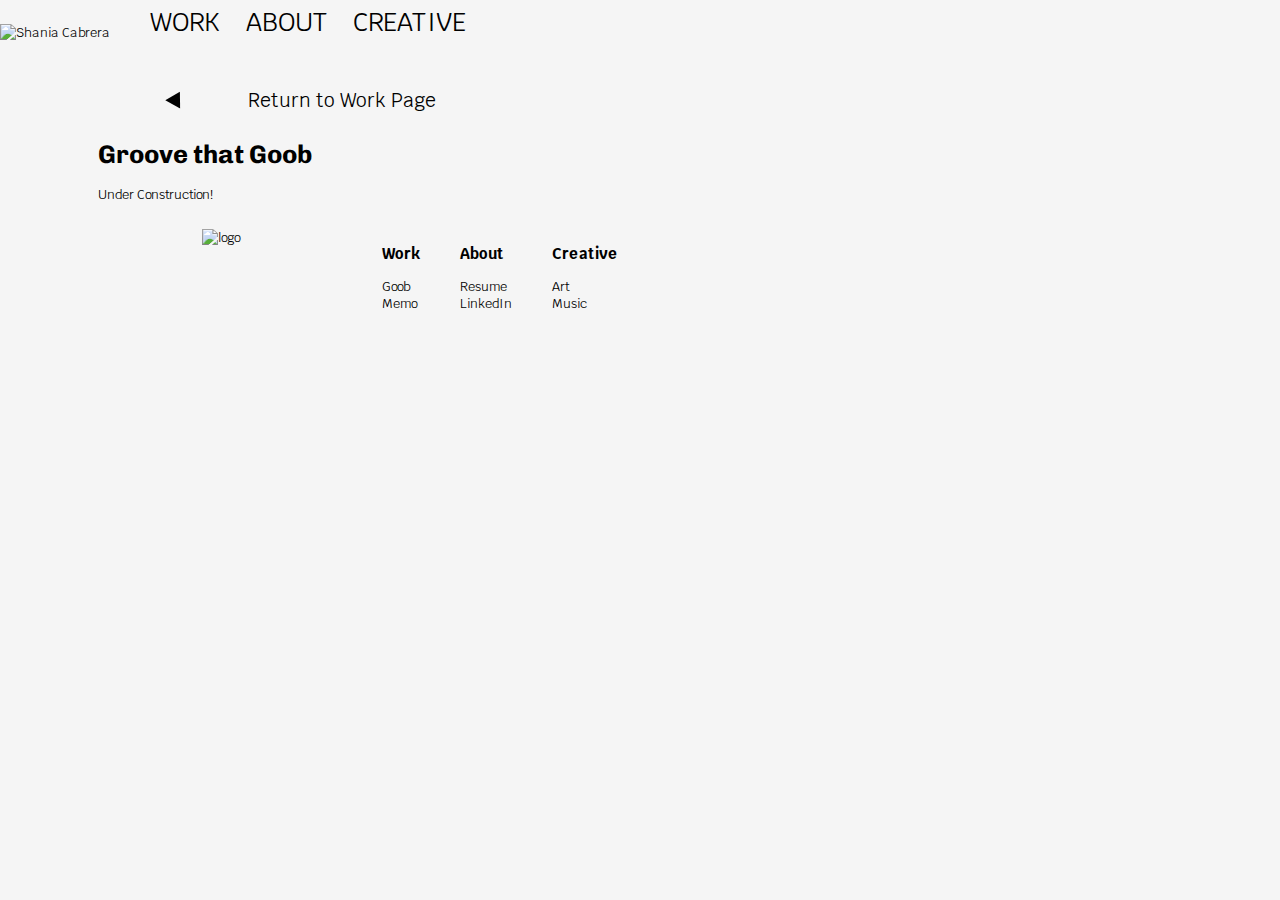
==== goob.html @ e43137fc "Drafting portfolio pages" ====
<!DOCTYPE html>
<html lang="en">

<head>
    <meta charset="utf-8">
    <meta name="viewport" content="width=device-width, initial-scale=1">
    <title>Groove that Goob</title>
    <link href="public/styles/site.css" rel="stylesheet">
</head>

<body>
    <header class="row">
        <nav class="topNav">
            <div class="logo">
                <a href="index.html">
                    <picture>
                        <!-- Source: name.png by Shania Cabrera-->
                        <img id="logo" src='public/images/name.png' alt="Shania Cabrera">
                    </picture>
                </a>
            </div>

            <ul class="desktopNav">
                <li><a class="menuLink" href="index.html#work">Work</a></li>
                <li><a class="menuLink" href="about.html">About</a></li>
                <li><a class="menuLink" href="creative.html">Creative</a></li>
            </ul>

            <button class="ham" id="ham">
                <svg xmlns="http://www.w3.org/2000/svg" fill="none" viewBox="0 0 24 24" stroke="currentColor">
                    <path stroke-linecap="round" stroke-linejoin="round" stroke-width="2" d="M4 6h16M4 12h16M4 18h16" />
                </svg>
            </button>
        </nav>

        <div class="overlay"></div>
        <nav class="sideNav hidden" id="sideNav">
            <button class="menuX" id="menuX">
                <svg xmlns="http://www.w3.org/2000/svg" fill="none" viewBox="0 0 24 24" stroke="currentColor">
                    <path stroke-linecap="round" stroke-linejoin="round" stroke-width="2" d="M6 18L18 6M6 6l12 12" />
                </svg>
            </button>
            <ul>
                <li><a class="menuLink" href="index.html#work">Work</a></li>
                <li><a class="menuLink" href="about.html">About</a></li>
                <li><a class="menuLink" href="creative.html">Creative</a></li>
            </ul>
        </nav>
    </header>

    <a href="index.html#work">
        <div class="back-row">
            <!-- Back Arrow SVG created by Shania Cabrera -->
            <img id="back" src='public/images/back-arrow.svg' alt="back arrow">
            <h2 id="return">Return to Work Page</h2>
        </div>
    </a>

    <h1>Groove that Goob</h1>
    <p>Under Construction!</p>

    <!-- Footer -->
    <footer>
        <div class="row">
            <ul class="column">
                <a href="index.html">
                    <img id="footer-logo" src="public/images/name.png" alt="logo">
                </a>

            </ul>

            <ul class="column">
                <h3><a index.html#work>Work</a></h3>
                <li><a href="goob.html">Goob</a></li>
                <li><a href="memo.html">Memo</a></li>
            </ul>

            <ul class="column">
                <h3>About</h3>
                <li>Resume</li>
                <li>LinkedIn</li>
            </ul>

            <ul class="column">
                <h3>Creative</h3>
                <li>Art</li>
                <li>Music</li>
            </ul>

        </div>
    </footer>

    <script src="public/scripts/jquery-3.6.0.js" type="text/javascript"></script>
    <script src="public/scripts/menu.js" type="text/javascript"></script>
</body>

</html>
---- public/styles/site.css ----
/* COLOR PALETTE
    Light Theme:  whitesmoke
    Dark Theme:  #212529
    Green Accent: #B1F700
*/

@import url('https://fonts.googleapis.com/css2?family=Chivo:ital,wght@0,100;0,200;0,500;0,700;0,900;1,100&family=Krub:wght@200&display=swap');

html {
    background-color: whitesmoke;
    font-family: 'Krub', Helvetica, Arial, sans-serif;
    font-style: normal;
    font-size: 0.7em;
    scroll-behavior: smooth;
    margin-left: 0;
    margin: 0;
}

h1 {
    font-family: 'Chivo', sans-serif;
    font-weight: 700;
}

h2 {
    font-weight: 400;
}

a {
    text-decoration: none;
    color: inherit;
}

.caps {
    font-family: 'Chivo', sans-serif;
    text-transform: uppercase;
    font-weight: lighter;
    letter-spacing: 0.1em;
}

.row {
    display: flex;
    flex-direction: row;
}


.col {
    display: flex;
    flex-direction: column;
}

#logo {
    max-width: 30%;
    height: auto;
}

/* Navigation */
nav ul li a {
    text-decoration: none;
    list-style-type: none;
    text-transform: uppercase;
    font-size: 2em;
    color: black;
    position: relative;
    transition: background-color 0.3s;
}

nav ul li {
    list-style: none;
    margin-bottom: 1.5em;
}

.topNav {
    position: fixed;
    display: flex;
    top: 0;
    left: 0;
    right: 0;
    width: 100%;
    height: 5rem;
    align-items: center;
    background-color: #000000;
}

.ham {
    position: relative;
    width: 7rem;
    height: 3rem;
    /* margin-left: 0.5rem; */
    background: none;
    border-style: groove;
    border-radius: 5px;
    cursor: pointer;
    color: white;
}

.menuX {
    position: absolute;
    top: 0;
    right: 0;
    width: 5rem;
    height: 2rem;
    /* margin-left: 0.5rem; */
    background: none;
    border: none;
    cursor: pointer;
    color: white;
}

.sideNav {
    position: fixed;
    top: 0;
    right: 0;
    bottom: 0;
    z-index: 101;
    background: black;
    width: 40vh;
    height: 100vh;
    overflow: hidden;
    color: white;
    transition: ease-in;
}

.sideNav ul {
    width: 100%;
    height: 100%;
    display: flex;
    flex-flow: column nowrap;
    padding-top: 5rem;
}

.sideNav ul li a {
    display: block;
    color: white;
    padding-bottom: 10px;
    margin-top: 1rem;
    border-bottom: 2px solid black;
}

.sideNav ul li a:hover,
.sideNav ul li a:focus {
    border-bottom: 2px solid #B1F700;
    font-weight: 900;
}

.overlay {
    position: fixed;
    display: none;
    z-index: 100;
    top: 0;
    left: 0;
    right: 0;
    bottom: 0;
    background: rgba(0, 0, 0, 0.3);
    width: 100%;
    height: 100vh;
}

.showOverlay {
    display: block;
}

/* Welcome*/
#intro {
    margin-top: 5em;
}

#work {
    margin-top: 10%;
    margin-left: 8%;
}

#hello {
    transform: rotate(-90deg);
    font-family: 'Chivo', sans-serif;
    font-style: italic;
    font-weight: lighter;
    font-size: 1.3em;
    align-self: flex-end;
    height: 1em;
    max-width: 2em;
    margin-right: 1em;
    letter-spacing: 0.5em;
}

#welcome-pic {
    width: 40%;
    height: auto;
    transform: rotate(7deg);
    margin-top: 1em;
    /* center */
    display: block;
    margin-left: auto;
    margin-right: auto;
}

.card-img {
    min-width: 20px;
    max-width: 150px;
    height: auto;
}

.card {
    width: 90%;
    max-width: 1120px;
    height: auto;
    transition: transform 0.3s;
    margin-bottom: 1em;
}

.card:hover {
    transform: scale(1.05);
    box-shadow: 0 0 10px rgba(0, 0, 0, 0.3);
    border-radius: 1em;
    /* background-color: #B1F700, 0.9; */
    cursor: pointer;
}

.card:hover .card-img {
    filter: drop-shadow(7px 7px 7px #666666);
    -webkit-filter: drop-shadow(7px 7px 7px #666666);
}

.card-role-box {
    display: flex;
    flex-wrap: wrap;
    gap: 5px;
    list-style: none;
    padding: 0;
}

.card-role {
    background-color: gainsboro;
    border-radius: 5px;
    padding: 5px 10px;
    margin-right: 10px;

}

.back-row {
    display: flex;
    flex-direction: row;
    height: 50px;
    -ms-flex-align: start;
    margin-top: 15%;
    /* flex-flow: nowrap; */
}

.back-row:hover {
    text-decoration: underline;
}

#back {
    transform: scale(0.4);
    /* margin-left: -5%; */
    padding: 0;
    margin-top: 0.5%;
}

#return {
    /* margin-left: -4%; */
}

/* Footer */
footer {
    position: absolute;
    display: flex;
    justify-content: center;
    max-width: 300px;
    margin-left: 5%;
}

footer ul {
    list-style-type: none;
    text-decoration: none;
}

#footer-logo {
    width: 10em;
    height: auto;
    margin-right: -10px;
}

.hidden {
    display: none;
}

@media (max-width: 768px) {
    .desktopNav {
        display: none;
    }
}

/* ----- Wide Display (desktop) ----- */
@media screen and (min-width: 650px) {
    .wide-row {
        display: flex;
        flex-direction: row;
    }

    nav li {
        display: inline;
    }

    img {
        min-width: 150px;
        max-width: fit-content;
        height: auto;
    }

    nav ul li {
        list-style: none;
        margin-bottom: 1.5em;
    }

    nav ul li a {
        font-size: 2em;
        color: black;
    }

    nav ul li a:hover {
        background-color: #B1F700;
        color: black;
        font-weight: 900;
    }

    header {
        margin-bottom: 5em;
    }

    .topNav {
        background-color: whitesmoke;
    }

    .ham,
    .menuX,
    .sideNav {
        display: none;
    }

    .showOverlay {
        display: block;
    }

    .card-img {
        min-width: 100px;
        max-width: 250px;
        height: auto;
    }

    html {
        font-size: .8em;
        margin-left: 7%;
    }

    .desktopNav {
        display: flex;
        list-style: none;
        padding: 0;
    }

    .desktopNav li {
        margin-right: 2em;
    }

    #intro {
        margin-top: 2em;
    }

    #work {
        margin-top: 4%;
        margin-left: 3%;
    }

    .back-row {
        margin-top: 0;
    }

    footer {
        max-width: 600px;
    }
}
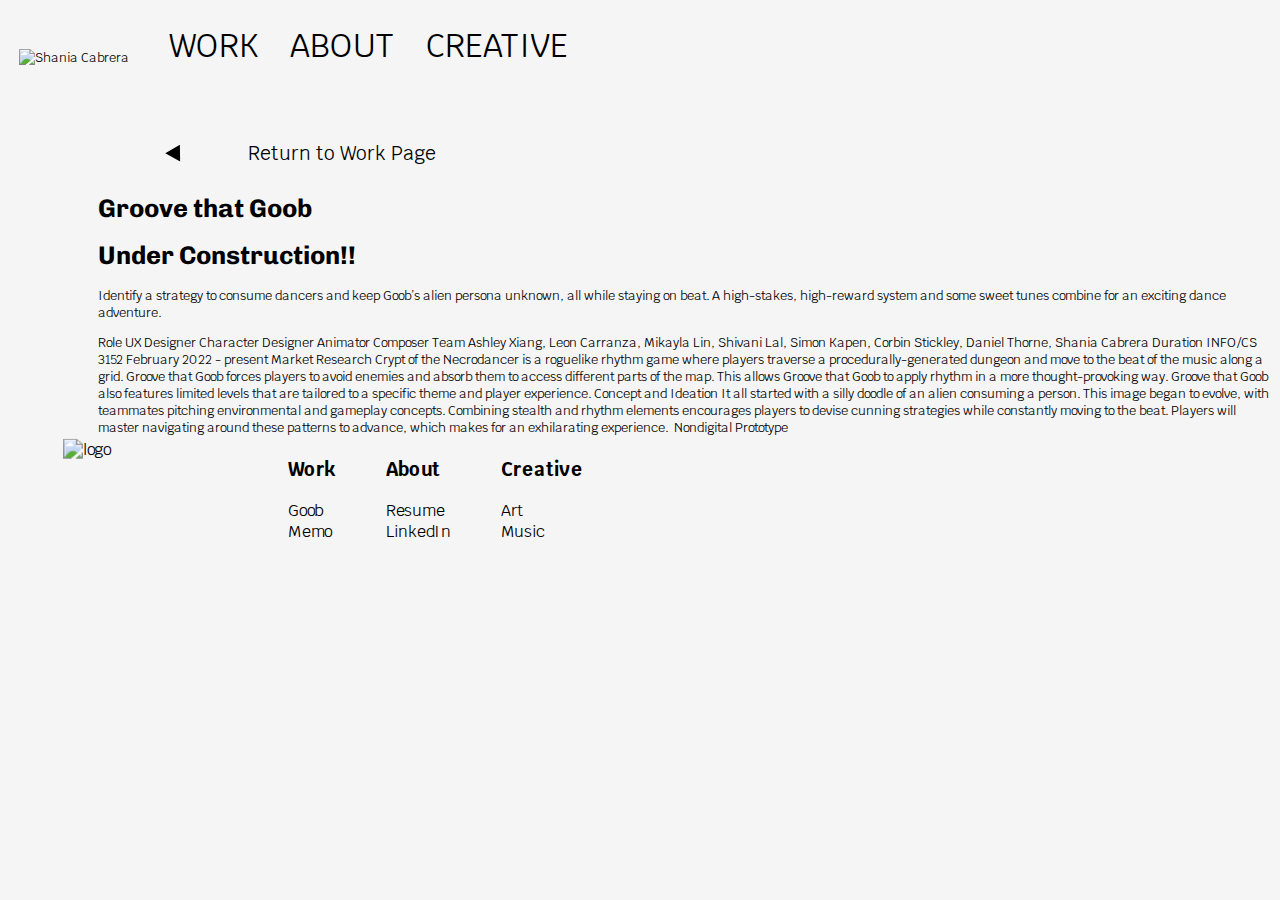
==== commit fadbf056: "Creative page" ====
--- a/goob.html
+++ b/goob.html
@@ -57,7 +57,46 @@
     </a>
 
     <h1>Groove that Goob</h1>
-    <p>Under Construction!</p>
+    <h1>Under Construction!!</h1>
+
+
+    <p> Identify a strategy to consume dancers and keep Goob’s alien persona unknown, all while staying on beat. A
+        high-stakes, high-reward system and some sweet tunes combine for an exciting dance adventure.</p>
+
+    Role
+    UX Designer
+    Character Designer
+    Animator
+    Composer
+
+    Team
+    Ashley Xiang, Leon Carranza,
+    Mikayla Lin, Shivani Lal,
+    Simon Kapen, Corbin Stickley,
+    Daniel Thorne, Shania Cabrera
+
+    Duration
+    INFO/CS 3152
+    February 2022 - present
+
+
+    Market Research
+    Crypt of the Necrodancer is a roguelike rhythm game where players traverse a procedurally-generated dungeon and move
+    to the beat of the music along a grid. Groove that Goob forces players to avoid enemies and absorb them to access
+    different parts of the map. This allows Groove that Goob to apply rhythm in a more thought-provoking way. Groove
+    that Goob also features limited levels that are tailored to a specific theme and player experience.
+
+
+    Concept and Ideation
+
+    It all started with a silly doodle of an alien consuming a person. This image began to evolve, with teammates
+    pitching environmental and gameplay concepts.
+    Combining stealth and rhythm elements encourages players to devise cunning strategies while constantly moving to the
+    beat. Players will master navigating around these patterns to advance, which makes for an exhilarating experience. 
+
+
+    Nondigital Prototype
+
 
     <!-- Footer -->
     <footer>
--- a/public/styles/site.css
+++ b/public/styles/site.css
@@ -209,8 +209,9 @@
 
 .card:hover {
     transform: scale(1.05);
-    box-shadow: 0 0 10px rgba(0, 0, 0, 0.3);
-    border-radius: 1em;
+    /* box-shadow: 0 0 10px rgba(0, 0, 0, 0.3); */
+    border-radius: 0.5em;
+    background: linear-gradient(180deg, #B1F700 0%, rgba(177, 247, 0, 0.00) 57.29%);
     /* background-color: #B1F700, 0.9; */
     cursor: pointer;
 }
@@ -241,8 +242,7 @@
     flex-direction: row;
     height: 50px;
     -ms-flex-align: start;
-    margin-top: 15%;
-    /* flex-flow: nowrap; */
+    margin-top: 10%;
 }
 
 .back-row:hover {
@@ -284,6 +284,78 @@
     display: none;
 }
 
+/* Creative Page */
+.flip-card-row {
+    display: flex;
+    flex-direction: row;
+    flex-wrap: wrap;
+}
+
+.flip-card {
+    background-color: transparent;
+    width: 300px;
+    height: 300px;
+    perspective: 1000px;
+    margin-bottom: 3%;
+}
+
+.flip-card-inner {
+    position: relative;
+    width: 100%;
+    height: 100%;
+    text-align: center;
+    transition: transform 0.6s;
+    transform-style: preserve-3d;
+}
+
+.flip-card:hover .flip-card-inner {
+    transform: rotateY(180deg);
+}
+
+.flip-card-front,
+.flip-card-back {
+    position: absolute;
+    width: 100%;
+    height: 100%;
+    -webkit-backface-visibility: hidden;
+    backface-visibility: hidden;
+    border-radius: 1px;
+}
+
+.flip-card-front {
+    /* background-image: linear-gradient(black); */
+    /* background-color: black; */
+}
+
+.flip-card-front img {
+    width: 240px;
+    margin-top: 1rem;
+}
+
+.flip-card-back {
+    background: linear-gradient(180deg, #000 18.23%, rgba(0, 0, 0, 0.00) 78.65%);
+    color: white;
+    transform: rotateY(180deg);
+}
+
+.flip-card-back img {
+    width: 140px;
+    margin-top: 1rem;
+}
+
+.flip-card-back h3 {
+    margin-bottom: 0.3rem;
+    color: #000000;
+}
+
+.flip-card-back h1 {
+    margin: 0;
+    color: white;
+    font-family: 'Krub', Helvetica, Arial, sans-serif;
+    font-weight: bolder;
+    font-size: 1.5em;
+}
+
 @media (max-width: 768px) {
     .desktopNav {
         display: none;
@@ -329,6 +401,10 @@
 
     .topNav {
         background-color: whitesmoke;
+        padding-top: 2%;
+        padding-bottom: 0.5%;
+        padding-left: 1.5%;
+        padding-right: 2%;
     }
 
     .ham,
@@ -360,6 +436,17 @@
 
     .desktopNav li {
         margin-right: 2em;
+        font-size: 1.25em;
+    }
+
+    #logo {
+        max-width: 35%;
+        height: auto;
+    }
+
+    #welcome-pic {
+        margin-top: 10%;
+        margin-left: 10%;
     }
 
     #intro {
@@ -371,11 +458,9 @@
         margin-left: 3%;
     }
 
-    .back-row {
-        margin-top: 0;
-    }
-
     footer {
-        max-width: 600px;
+        min-width: 600px;
+        margin-left: -100px;
+        transform: scale(1.25);
     }
 }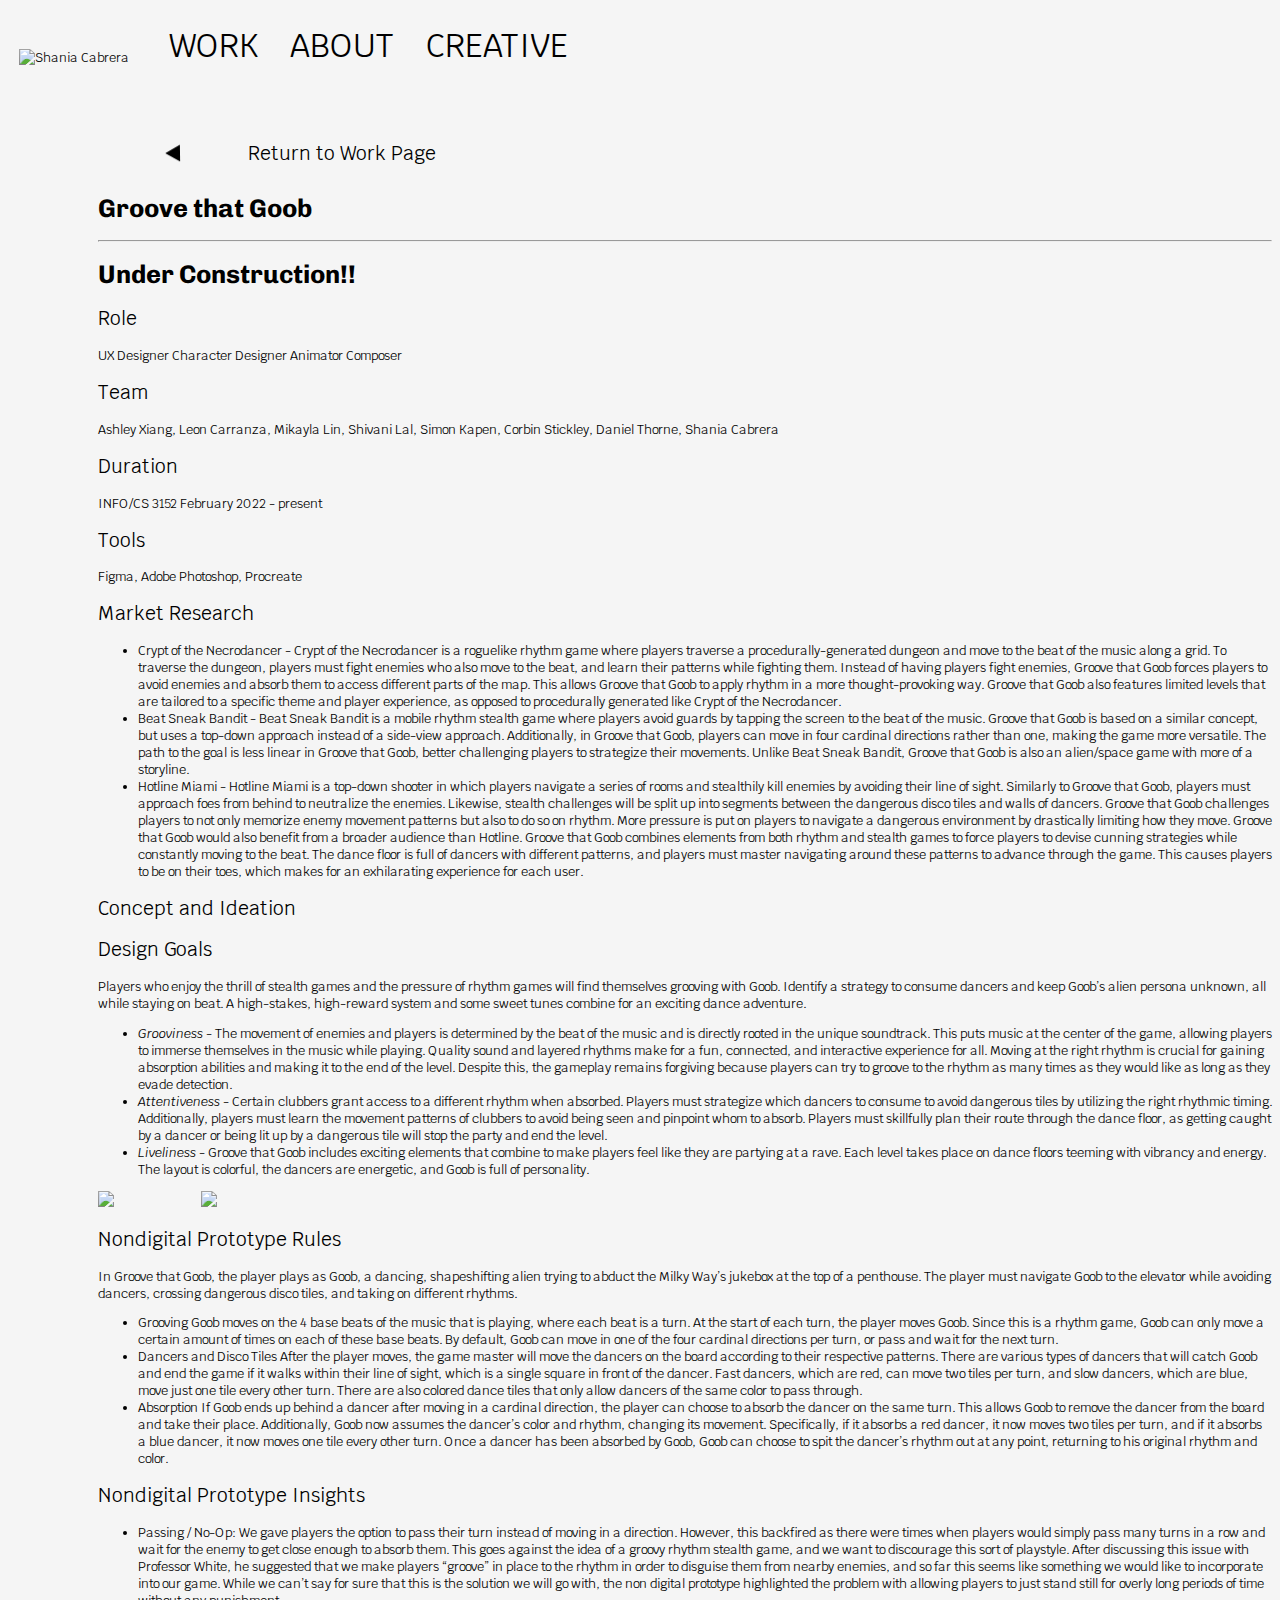
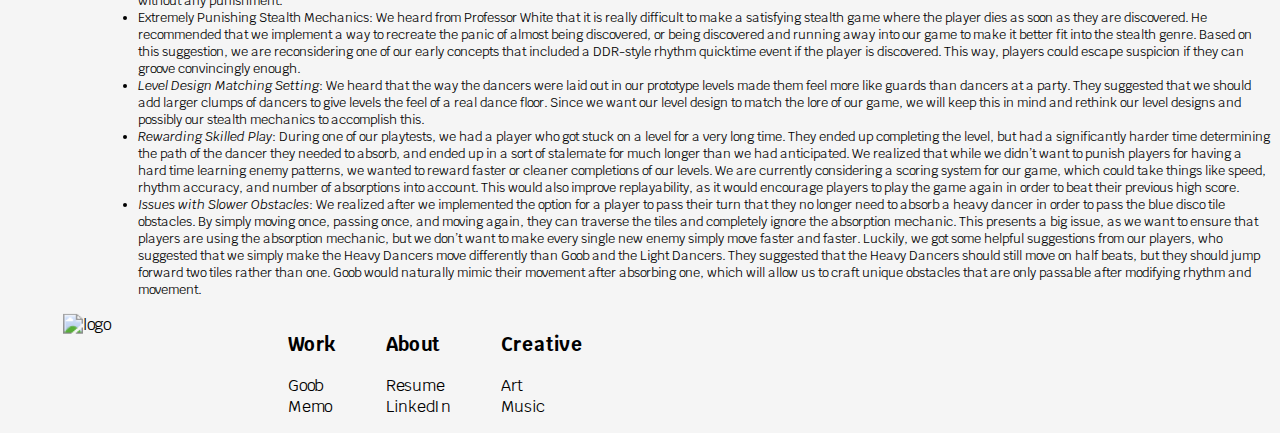
==== commit 3f77b790: "Working on goob page" ====
--- a/goob.html
+++ b/goob.html
@@ -57,45 +57,257 @@
     </a>
 
     <h1>Groove that Goob</h1>
+    <hr>
     <h1>Under Construction!!</h1>
 
 
-    <p> Identify a strategy to consume dancers and keep Goob’s alien persona unknown, all while staying on beat. A
-        high-stakes, high-reward system and some sweet tunes combine for an exciting dance adventure.</p>
-
-    Role
-    UX Designer
-    Character Designer
-    Animator
-    Composer
-
-    Team
-    Ashley Xiang, Leon Carranza,
-    Mikayla Lin, Shivani Lal,
-    Simon Kapen, Corbin Stickley,
-    Daniel Thorne, Shania Cabrera
-
-    Duration
-    INFO/CS 3152
-    February 2022 - present
-
-
-    Market Research
-    Crypt of the Necrodancer is a roguelike rhythm game where players traverse a procedurally-generated dungeon and move
-    to the beat of the music along a grid. Groove that Goob forces players to avoid enemies and absorb them to access
-    different parts of the map. This allows Groove that Goob to apply rhythm in a more thought-provoking way. Groove
-    that Goob also features limited levels that are tailored to a specific theme and player experience.
-
-
-    Concept and Ideation
-
-    It all started with a silly doodle of an alien consuming a person. This image began to evolve, with teammates
-    pitching environmental and gameplay concepts.
-    Combining stealth and rhythm elements encourages players to devise cunning strategies while constantly moving to the
-    beat. Players will master navigating around these patterns to advance, which makes for an exhilarating experience. 
-
-
-    Nondigital Prototype
+    <h2>Role</h2>
+    <p>
+        UX Designer
+        Character Designer
+        Animator
+        Composer
+    </p>
+
+    <h2>Team</h2>
+    <p> Ashley Xiang, Leon Carranza,
+        Mikayla Lin, Shivani Lal,
+        Simon Kapen, Corbin Stickley,
+        Daniel Thorne, Shania Cabrera</p>
+
+    <h2>Duration</h2>
+    <p>INFO/CS 3152 February 2022 - present</p>
+
+    <h2>Tools</h2>
+    <p>Figma, Adobe Photoshop, Procreate</p>
+
+    <h2>Market Research</h2>
+    <ul>
+        <li>Crypt of the Necrodancer - Crypt of the Necrodancer is a roguelike rhythm game where
+            players traverse a procedurally-generated dungeon and move to the beat of the music along a
+            grid. To traverse the dungeon, players must fight enemies who also move to the beat, and learn
+            their patterns while fighting them. Instead of having players fight enemies, Groove that Goob
+            forces players to avoid enemies and absorb them to access different parts of the map. This
+            allows Groove that Goob to apply rhythm in a more thought-provoking way. Groove that Goob
+            also features limited levels that are tailored to a specific theme and player experience, as
+            opposed to procedurally generated like Crypt of the Necrodancer.
+        </li>
+
+        <li>
+            Beat Sneak Bandit - Beat Sneak Bandit is a mobile rhythm stealth game where players avoid
+            guards by tapping the screen to the beat of the music. Groove that Goob is based on a similar
+            concept, but uses a top-down approach instead of a side-view approach. Additionally, in Groove
+            that Goob, players can move in four cardinal directions rather than one, making the game more
+            versatile. The path to the goal is less linear in Groove that Goob, better challenging players to
+            strategize their movements. Unlike Beat Sneak Bandit, Groove that Goob is also an alien/space
+            game with more of a storyline.</li>
+
+        <li>
+            Hotline Miami - Hotline Miami is a top-down shooter in which players navigate a series of
+            rooms and stealthily kill enemies by avoiding their line of sight. Similarly to Groove that Goob,
+            players must approach foes from behind to neutralize the enemies. Likewise, stealth challenges
+            will be split up into segments between the dangerous disco tiles and walls of dancers. Groove
+            that Goob challenges players to not only memorize enemy movement patterns but also to do so
+            on rhythm. More pressure is put on players to navigate a dangerous environment by drastically
+            limiting how they move. Groove that Goob would also benefit from a broader audience than
+            Hotline. Groove that Goob combines elements from both rhythm and stealth games to force
+            players to devise cunning strategies while constantly moving to the beat. The dance floor is full
+            of dancers with different patterns, and players must master navigating around these patterns to
+            advance through the game. This causes players to be on their toes, which makes for an
+            exhilarating experience for each user.
+        </li>
+    </ul>
+
+    <h2>Concept and Ideation</h2>
+
+    <h2>Design Goals</h2>
+    <p>Players who enjoy the thrill of stealth games and the pressure of rhythm games will find
+        themselves grooving with Goob. Identify a strategy to consume dancers and keep Goob’s alien
+        persona unknown, all while staying on beat. A high-stakes, high-reward system and some sweet
+        tunes combine for an exciting dance adventure.</p>
+    <ul>
+        <li><em>Grooviness</em> - The movement of enemies and players is determined by the beat of the music
+            and is directly rooted in the unique soundtrack. This puts music at the center of the game,
+            allowing players to immerse themselves in the music while playing. Quality sound and layered
+            rhythms make for a fun, connected, and interactive experience for all. Moving at the right rhythm
+            is crucial for gaining absorption abilities and making it to the end of the level. Despite this, the
+            gameplay remains forgiving because players can try to groove to the rhythm as many times as they
+            would like as long as they evade detection.</li>
+        <li><em>Attentiveness</em> - Certain clubbers grant access to a different rhythm when absorbed. Players
+            must strategize which dancers to consume to avoid dangerous tiles by utilizing the right
+            rhythmic timing. Additionally, players must learn the movement patterns of clubbers to avoid
+            being seen and pinpoint whom to absorb. Players must skillfully plan their route through the
+            dance floor, as getting caught by a dancer or being lit up by a dangerous tile will stop the party
+            and end the level.</li>
+        <li><em>Liveliness</em> - Groove that Goob includes exciting elements that combine to make players feel
+            like they are partying at a rave. Each level takes place on dance floors teeming with vibrancy
+            and energy. The layout is colorful, the dancers are energetic, and Goob is full of personality.</li>
+    </ul>
+
+    <img class="card-img" src="public/images/goob/goob-paper.JPG">
+    <img class="card-img" src="public/images/goob/playtest.jpg">
+    <h2>Nondigital Prototype Rules</h2>
+    <p>In Groove that Goob, the player plays as Goob, a dancing, shapeshifting alien trying to abduct the Milky
+        Way’s jukebox at the top of a penthouse. The player must navigate Goob to the elevator while avoiding dancers,
+        crossing dangerous disco tiles, and taking on different rhythms.</p>
+    <ul>
+        <li>
+            Grooving
+            Goob moves on the 4 base beats of the music that is playing, where each beat is a turn. At the start
+            of each
+            turn, the player moves Goob. Since this is a rhythm game, Goob can only move a certain amount of
+            times on
+            each
+            of these base beats. By default, Goob can move in one of the four cardinal directions per turn, or
+            pass and
+            wait
+            for the next turn.
+        </li>
+
+        <li>
+            Dancers and Disco Tiles
+            After the player moves, the game master will move the dancers on the board according to their
+            respective
+            patterns. There are various types of dancers that will catch Goob and end the game if it walks
+            within their
+            line
+            of sight, which is a single square in front of the dancer. Fast dancers, which are red, can move two
+            tiles
+            per
+            turn, and slow dancers, which are blue, move just one tile every other turn. There are also colored
+            dance
+            tiles
+            that only allow dancers of the same color to pass through.
+        </li>
+
+        <li>
+            Absorption
+            If Goob ends up behind a dancer after moving in a cardinal direction, the player can choose to
+            absorb the
+            dancer
+            on the same turn. This allows Goob to remove the dancer from the board and take their place.
+            Additionally,
+            Goob
+            now assumes the dancer’s color and rhythm, changing its movement. Specifically, if it absorbs a red
+            dancer,
+            it
+            now moves two tiles per turn, and if it absorbs a blue dancer, it now moves one tile every other
+            turn. Once
+            a
+            dancer has been absorbed by Goob, Goob can choose to spit the dancer’s rhythm out at any point,
+            returning to
+            his
+            original rhythm and color.
+        </li>
+    </ul>
+
+
+    <h2>Nondigital Prototype Insights</h2>
+    <ul>
+        <li>Passing / No-Op: We gave players the option to pass their turn instead of moving in a direction.
+            However,
+            this
+            backfired as there were times when players would simply pass many turns in a row and wait for the
+            enemy to
+            get close
+            enough to absorb them. This goes against the idea of a groovy rhythm stealth game, and we want to
+            discourage
+            this
+            sort of playstyle. After discussing this issue with Professor White, he suggested that we make
+            players
+            “groove” in
+            place to the rhythm in order to disguise them from nearby enemies, and so far this seems like
+            something we
+            would
+            like to incorporate into our game. While we can’t say for sure that this is the solution we will go
+            with,
+            the non
+            digital prototype highlighted the problem with allowing players to just stand still for overly long
+            periods
+            of time
+            without any punishment.</li>
+
+        <li>Extremely Punishing Stealth Mechanics: We heard from Professor White that it is really difficult to
+            make a
+            satisfying stealth game where the player dies as soon as they are discovered. He recommended that we
+            implement a way
+            to recreate the panic of almost being discovered, or being discovered and running away into our game
+            to make
+            it
+            better fit into the stealth genre. Based on this suggestion, we are reconsidering one of our early
+            concepts
+            that
+            included a DDR-style rhythm quicktime event if the player is discovered. This way, players could
+            escape
+            suspicion if
+            they can groove convincingly enough.
+        </li>
+
+        <li>
+            <em>Level Design Matching Setting</em>: We heard that the way the dancers were laid out in our
+            prototype
+            levels made
+            them feel more like guards than dancers at a party. They suggested that we should add larger clumps
+            of
+            dancers to
+            give levels the feel of a real dance floor. Since we want our level design to match the lore of our
+            game, we
+            will
+            keep this in mind and rethink our level designs and possibly our stealth mechanics to accomplish
+            this.
+        </li>
+        <li>
+            <em>Rewarding Skilled Play</em>: During one of our playtests, we had a player who got stuck on a
+            level for a
+            very
+            long time. They ended up completing the level, but had a significantly harder time determining the
+            path of
+            the dancer
+            they needed to absorb, and ended up in a sort of stalemate for much longer than we had anticipated.
+            We
+            realized
+            that while we didn’t want to punish players for having a hard time learning enemy patterns, we
+            wanted to
+            reward
+            faster or cleaner completions of our levels. We are currently considering a scoring system for our
+            game,
+            which could
+            take things like speed, rhythm accuracy, and number of absorptions into account. This would also
+            improve
+            replayability, as it would encourage players to play the game again in order to beat their previous
+            high
+            score.
+        </li>
+
+        <li>
+            <em>Issues with Slower Obstacles</em>: We realized after we implemented the option for a player to
+            pass
+            their turn
+            that they no longer need to absorb a heavy dancer in order to pass the blue disco tile obstacles. By
+            simply
+            moving
+            once, passing once, and moving again, they can traverse the tiles and completely ignore the
+            absorption
+            mechanic.
+            This presents a big issue, as we want to ensure that players are using the absorption mechanic, but
+            we don’t
+            want
+            to make
+            every single new enemy simply move faster and faster. Luckily, we got some helpful suggestions from
+            our
+            players, who
+            suggested that we simply make the Heavy Dancers move differently than Goob and the Light Dancers.
+            They
+            suggested
+            that the Heavy Dancers should still move on half beats, but they should jump forward two tiles
+            rather than
+            one. Goob
+            would naturally mimic their movement after absorbing one, which will allow us to craft unique
+            obstacles that
+            are
+            only passable after modifying rhythm and movement.
+        </li>
+    </ul>
 
 
     <!-- Footer -->
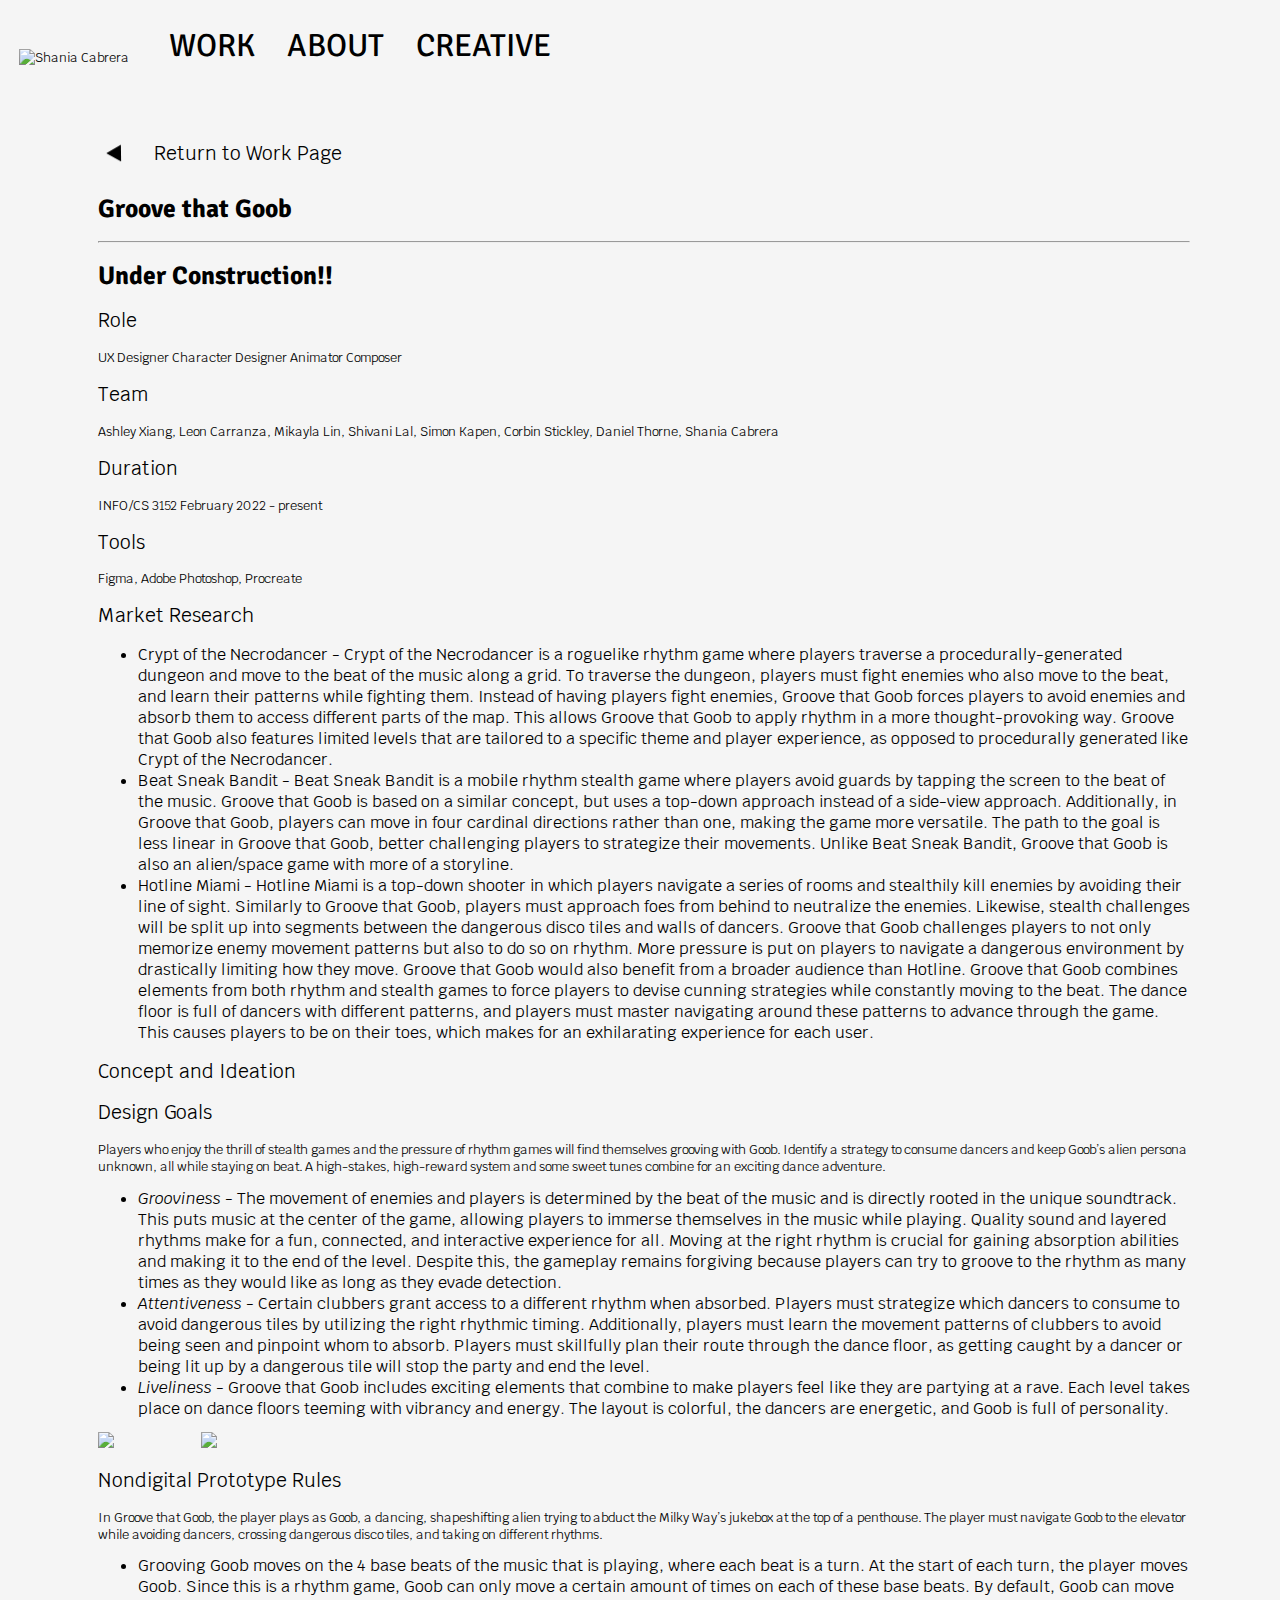
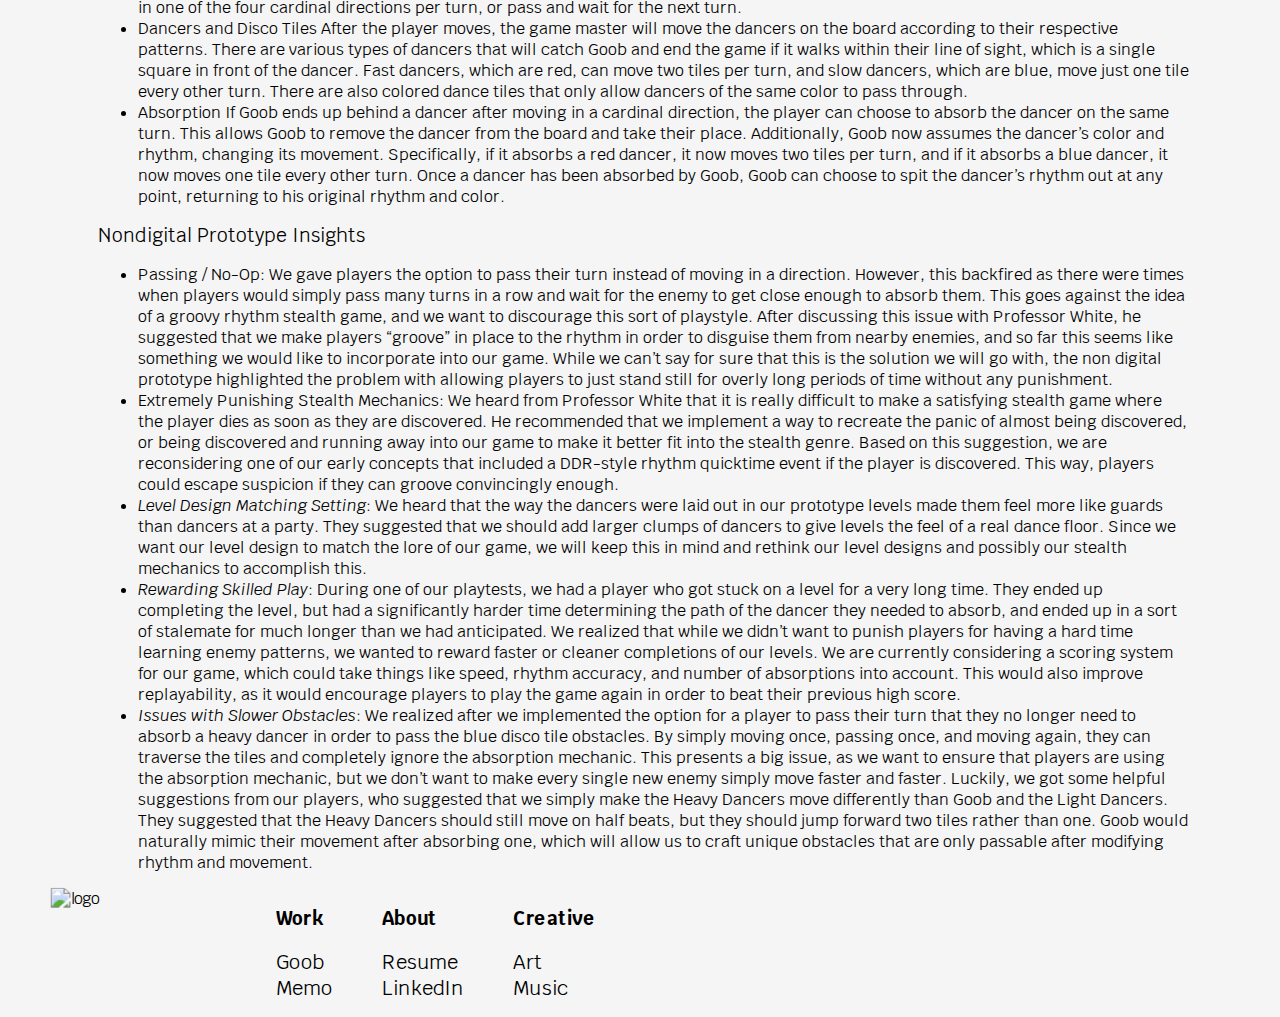
==== commit aafe22e1: "Home page fully adaptable to mobile and desktop" ====
--- a/goob.html
+++ b/goob.html
@@ -56,258 +56,260 @@
         </div>
     </a>
 
-    <h1>Groove that Goob</h1>
-    <hr>
-    <h1>Under Construction!!</h1>
-
-
-    <h2>Role</h2>
-    <p>
-        UX Designer
-        Character Designer
-        Animator
-        Composer
-    </p>
-
-    <h2>Team</h2>
-    <p> Ashley Xiang, Leon Carranza,
-        Mikayla Lin, Shivani Lal,
-        Simon Kapen, Corbin Stickley,
-        Daniel Thorne, Shania Cabrera</p>
-
-    <h2>Duration</h2>
-    <p>INFO/CS 3152 February 2022 - present</p>
-
-    <h2>Tools</h2>
-    <p>Figma, Adobe Photoshop, Procreate</p>
-
-    <h2>Market Research</h2>
-    <ul>
-        <li>Crypt of the Necrodancer - Crypt of the Necrodancer is a roguelike rhythm game where
-            players traverse a procedurally-generated dungeon and move to the beat of the music along a
-            grid. To traverse the dungeon, players must fight enemies who also move to the beat, and learn
-            their patterns while fighting them. Instead of having players fight enemies, Groove that Goob
-            forces players to avoid enemies and absorb them to access different parts of the map. This
-            allows Groove that Goob to apply rhythm in a more thought-provoking way. Groove that Goob
-            also features limited levels that are tailored to a specific theme and player experience, as
-            opposed to procedurally generated like Crypt of the Necrodancer.
-        </li>
-
-        <li>
-            Beat Sneak Bandit - Beat Sneak Bandit is a mobile rhythm stealth game where players avoid
-            guards by tapping the screen to the beat of the music. Groove that Goob is based on a similar
-            concept, but uses a top-down approach instead of a side-view approach. Additionally, in Groove
-            that Goob, players can move in four cardinal directions rather than one, making the game more
-            versatile. The path to the goal is less linear in Groove that Goob, better challenging players to
-            strategize their movements. Unlike Beat Sneak Bandit, Groove that Goob is also an alien/space
-            game with more of a storyline.</li>
-
-        <li>
-            Hotline Miami - Hotline Miami is a top-down shooter in which players navigate a series of
-            rooms and stealthily kill enemies by avoiding their line of sight. Similarly to Groove that Goob,
-            players must approach foes from behind to neutralize the enemies. Likewise, stealth challenges
-            will be split up into segments between the dangerous disco tiles and walls of dancers. Groove
-            that Goob challenges players to not only memorize enemy movement patterns but also to do so
-            on rhythm. More pressure is put on players to navigate a dangerous environment by drastically
-            limiting how they move. Groove that Goob would also benefit from a broader audience than
-            Hotline. Groove that Goob combines elements from both rhythm and stealth games to force
-            players to devise cunning strategies while constantly moving to the beat. The dance floor is full
-            of dancers with different patterns, and players must master navigating around these patterns to
-            advance through the game. This causes players to be on their toes, which makes for an
-            exhilarating experience for each user.
-        </li>
-    </ul>
-
-    <h2>Concept and Ideation</h2>
-
-    <h2>Design Goals</h2>
-    <p>Players who enjoy the thrill of stealth games and the pressure of rhythm games will find
-        themselves grooving with Goob. Identify a strategy to consume dancers and keep Goob’s alien
-        persona unknown, all while staying on beat. A high-stakes, high-reward system and some sweet
-        tunes combine for an exciting dance adventure.</p>
-    <ul>
-        <li><em>Grooviness</em> - The movement of enemies and players is determined by the beat of the music
-            and is directly rooted in the unique soundtrack. This puts music at the center of the game,
-            allowing players to immerse themselves in the music while playing. Quality sound and layered
-            rhythms make for a fun, connected, and interactive experience for all. Moving at the right rhythm
-            is crucial for gaining absorption abilities and making it to the end of the level. Despite this, the
-            gameplay remains forgiving because players can try to groove to the rhythm as many times as they
-            would like as long as they evade detection.</li>
-        <li><em>Attentiveness</em> - Certain clubbers grant access to a different rhythm when absorbed. Players
-            must strategize which dancers to consume to avoid dangerous tiles by utilizing the right
-            rhythmic timing. Additionally, players must learn the movement patterns of clubbers to avoid
-            being seen and pinpoint whom to absorb. Players must skillfully plan their route through the
-            dance floor, as getting caught by a dancer or being lit up by a dangerous tile will stop the party
-            and end the level.</li>
-        <li><em>Liveliness</em> - Groove that Goob includes exciting elements that combine to make players feel
-            like they are partying at a rave. Each level takes place on dance floors teeming with vibrancy
-            and energy. The layout is colorful, the dancers are energetic, and Goob is full of personality.</li>
-    </ul>
-
-    <img class="card-img" src="public/images/goob/goob-paper.JPG">
-    <img class="card-img" src="public/images/goob/playtest.jpg">
-    <h2>Nondigital Prototype Rules</h2>
-    <p>In Groove that Goob, the player plays as Goob, a dancing, shapeshifting alien trying to abduct the Milky
-        Way’s jukebox at the top of a penthouse. The player must navigate Goob to the elevator while avoiding dancers,
-        crossing dangerous disco tiles, and taking on different rhythms.</p>
-    <ul>
-        <li>
-            Grooving
-            Goob moves on the 4 base beats of the music that is playing, where each beat is a turn. At the start
-            of each
-            turn, the player moves Goob. Since this is a rhythm game, Goob can only move a certain amount of
-            times on
-            each
-            of these base beats. By default, Goob can move in one of the four cardinal directions per turn, or
-            pass and
-            wait
-            for the next turn.
-        </li>
-
-        <li>
-            Dancers and Disco Tiles
-            After the player moves, the game master will move the dancers on the board according to their
-            respective
-            patterns. There are various types of dancers that will catch Goob and end the game if it walks
-            within their
-            line
-            of sight, which is a single square in front of the dancer. Fast dancers, which are red, can move two
-            tiles
-            per
-            turn, and slow dancers, which are blue, move just one tile every other turn. There are also colored
-            dance
-            tiles
-            that only allow dancers of the same color to pass through.
-        </li>
-
-        <li>
-            Absorption
-            If Goob ends up behind a dancer after moving in a cardinal direction, the player can choose to
-            absorb the
-            dancer
-            on the same turn. This allows Goob to remove the dancer from the board and take their place.
-            Additionally,
-            Goob
-            now assumes the dancer’s color and rhythm, changing its movement. Specifically, if it absorbs a red
-            dancer,
-            it
-            now moves two tiles per turn, and if it absorbs a blue dancer, it now moves one tile every other
-            turn. Once
-            a
-            dancer has been absorbed by Goob, Goob can choose to spit the dancer’s rhythm out at any point,
-            returning to
-            his
-            original rhythm and color.
-        </li>
-    </ul>
-
-
-    <h2>Nondigital Prototype Insights</h2>
-    <ul>
-        <li>Passing / No-Op: We gave players the option to pass their turn instead of moving in a direction.
-            However,
-            this
-            backfired as there were times when players would simply pass many turns in a row and wait for the
-            enemy to
-            get close
-            enough to absorb them. This goes against the idea of a groovy rhythm stealth game, and we want to
-            discourage
-            this
-            sort of playstyle. After discussing this issue with Professor White, he suggested that we make
-            players
-            “groove” in
-            place to the rhythm in order to disguise them from nearby enemies, and so far this seems like
-            something we
-            would
-            like to incorporate into our game. While we can’t say for sure that this is the solution we will go
-            with,
-            the non
-            digital prototype highlighted the problem with allowing players to just stand still for overly long
-            periods
-            of time
-            without any punishment.</li>
-
-        <li>Extremely Punishing Stealth Mechanics: We heard from Professor White that it is really difficult to
-            make a
-            satisfying stealth game where the player dies as soon as they are discovered. He recommended that we
-            implement a way
-            to recreate the panic of almost being discovered, or being discovered and running away into our game
-            to make
-            it
-            better fit into the stealth genre. Based on this suggestion, we are reconsidering one of our early
-            concepts
-            that
-            included a DDR-style rhythm quicktime event if the player is discovered. This way, players could
-            escape
-            suspicion if
-            they can groove convincingly enough.
-        </li>
-
-        <li>
-            <em>Level Design Matching Setting</em>: We heard that the way the dancers were laid out in our
-            prototype
-            levels made
-            them feel more like guards than dancers at a party. They suggested that we should add larger clumps
-            of
-            dancers to
-            give levels the feel of a real dance floor. Since we want our level design to match the lore of our
-            game, we
-            will
-            keep this in mind and rethink our level designs and possibly our stealth mechanics to accomplish
-            this.
-        </li>
-        <li>
-            <em>Rewarding Skilled Play</em>: During one of our playtests, we had a player who got stuck on a
-            level for a
-            very
-            long time. They ended up completing the level, but had a significantly harder time determining the
-            path of
-            the dancer
-            they needed to absorb, and ended up in a sort of stalemate for much longer than we had anticipated.
-            We
-            realized
-            that while we didn’t want to punish players for having a hard time learning enemy patterns, we
-            wanted to
-            reward
-            faster or cleaner completions of our levels. We are currently considering a scoring system for our
-            game,
-            which could
-            take things like speed, rhythm accuracy, and number of absorptions into account. This would also
-            improve
-            replayability, as it would encourage players to play the game again in order to beat their previous
-            high
-            score.
-        </li>
-
-        <li>
-            <em>Issues with Slower Obstacles</em>: We realized after we implemented the option for a player to
-            pass
-            their turn
-            that they no longer need to absorb a heavy dancer in order to pass the blue disco tile obstacles. By
-            simply
-            moving
-            once, passing once, and moving again, they can traverse the tiles and completely ignore the
-            absorption
-            mechanic.
-            This presents a big issue, as we want to ensure that players are using the absorption mechanic, but
-            we don’t
-            want
-            to make
-            every single new enemy simply move faster and faster. Luckily, we got some helpful suggestions from
-            our
-            players, who
-            suggested that we simply make the Heavy Dancers move differently than Goob and the Light Dancers.
-            They
-            suggested
-            that the Heavy Dancers should still move on half beats, but they should jump forward two tiles
-            rather than
-            one. Goob
-            would naturally mimic their movement after absorbing one, which will allow us to craft unique
-            obstacles that
-            are
-            only passable after modifying rhythm and movement.
-        </li>
-    </ul>
+    <div class="ux-page">
+        <h1>Groove that Goob</h1>
+        <hr>
+        <h1>Under Construction!!</h1>
+
+        <h2>Role</h2>
+        <p>
+            UX Designer
+            Character Designer
+            Animator
+            Composer
+        </p>
+
+        <h2>Team</h2>
+        <p> Ashley Xiang, Leon Carranza,
+            Mikayla Lin, Shivani Lal,
+            Simon Kapen, Corbin Stickley,
+            Daniel Thorne, Shania Cabrera</p>
+
+        <h2>Duration</h2>
+        <p>INFO/CS 3152 February 2022 - present</p>
+
+        <h2>Tools</h2>
+        <p>Figma, Adobe Photoshop, Procreate</p>
+
+        <h2>Market Research</h2>
+        <ul>
+            <li>Crypt of the Necrodancer - Crypt of the Necrodancer is a roguelike rhythm game where
+                players traverse a procedurally-generated dungeon and move to the beat of the music along a
+                grid. To traverse the dungeon, players must fight enemies who also move to the beat, and learn
+                their patterns while fighting them. Instead of having players fight enemies, Groove that Goob
+                forces players to avoid enemies and absorb them to access different parts of the map. This
+                allows Groove that Goob to apply rhythm in a more thought-provoking way. Groove that Goob
+                also features limited levels that are tailored to a specific theme and player experience, as
+                opposed to procedurally generated like Crypt of the Necrodancer.
+            </li>
+
+            <li>
+                Beat Sneak Bandit - Beat Sneak Bandit is a mobile rhythm stealth game where players avoid
+                guards by tapping the screen to the beat of the music. Groove that Goob is based on a similar
+                concept, but uses a top-down approach instead of a side-view approach. Additionally, in Groove
+                that Goob, players can move in four cardinal directions rather than one, making the game more
+                versatile. The path to the goal is less linear in Groove that Goob, better challenging players to
+                strategize their movements. Unlike Beat Sneak Bandit, Groove that Goob is also an alien/space
+                game with more of a storyline.</li>
+
+            <li>
+                Hotline Miami - Hotline Miami is a top-down shooter in which players navigate a series of
+                rooms and stealthily kill enemies by avoiding their line of sight. Similarly to Groove that Goob,
+                players must approach foes from behind to neutralize the enemies. Likewise, stealth challenges
+                will be split up into segments between the dangerous disco tiles and walls of dancers. Groove
+                that Goob challenges players to not only memorize enemy movement patterns but also to do so
+                on rhythm. More pressure is put on players to navigate a dangerous environment by drastically
+                limiting how they move. Groove that Goob would also benefit from a broader audience than
+                Hotline. Groove that Goob combines elements from both rhythm and stealth games to force
+                players to devise cunning strategies while constantly moving to the beat. The dance floor is full
+                of dancers with different patterns, and players must master navigating around these patterns to
+                advance through the game. This causes players to be on their toes, which makes for an
+                exhilarating experience for each user.
+            </li>
+        </ul>
+
+        <h2>Concept and Ideation</h2>
+
+        <h2>Design Goals</h2>
+        <p>Players who enjoy the thrill of stealth games and the pressure of rhythm games will find
+            themselves grooving with Goob. Identify a strategy to consume dancers and keep Goob’s alien
+            persona unknown, all while staying on beat. A high-stakes, high-reward system and some sweet
+            tunes combine for an exciting dance adventure.</p>
+        <ul>
+            <li><em>Grooviness</em> - The movement of enemies and players is determined by the beat of the music
+                and is directly rooted in the unique soundtrack. This puts music at the center of the game,
+                allowing players to immerse themselves in the music while playing. Quality sound and layered
+                rhythms make for a fun, connected, and interactive experience for all. Moving at the right rhythm
+                is crucial for gaining absorption abilities and making it to the end of the level. Despite this, the
+                gameplay remains forgiving because players can try to groove to the rhythm as many times as they
+                would like as long as they evade detection.</li>
+            <li><em>Attentiveness</em> - Certain clubbers grant access to a different rhythm when absorbed. Players
+                must strategize which dancers to consume to avoid dangerous tiles by utilizing the right
+                rhythmic timing. Additionally, players must learn the movement patterns of clubbers to avoid
+                being seen and pinpoint whom to absorb. Players must skillfully plan their route through the
+                dance floor, as getting caught by a dancer or being lit up by a dangerous tile will stop the party
+                and end the level.</li>
+            <li><em>Liveliness</em> - Groove that Goob includes exciting elements that combine to make players feel
+                like they are partying at a rave. Each level takes place on dance floors teeming with vibrancy
+                and energy. The layout is colorful, the dancers are energetic, and Goob is full of personality.</li>
+        </ul>
+
+        <img class="card-img" src="public/images/goob/goob-paper.JPG">
+        <img class="card-img" src="public/images/goob/playtest.jpg">
+        <h2>Nondigital Prototype Rules</h2>
+        <p>In Groove that Goob, the player plays as Goob, a dancing, shapeshifting alien trying to abduct the Milky
+            Way’s jukebox at the top of a penthouse. The player must navigate Goob to the elevator while avoiding
+            dancers,
+            crossing dangerous disco tiles, and taking on different rhythms.</p>
+        <ul>
+            <li>
+                Grooving
+                Goob moves on the 4 base beats of the music that is playing, where each beat is a turn. At the start
+                of each
+                turn, the player moves Goob. Since this is a rhythm game, Goob can only move a certain amount of
+                times on
+                each
+                of these base beats. By default, Goob can move in one of the four cardinal directions per turn, or
+                pass and
+                wait
+                for the next turn.
+            </li>
+
+            <li>
+                Dancers and Disco Tiles
+                After the player moves, the game master will move the dancers on the board according to their
+                respective
+                patterns. There are various types of dancers that will catch Goob and end the game if it walks
+                within their
+                line
+                of sight, which is a single square in front of the dancer. Fast dancers, which are red, can move two
+                tiles
+                per
+                turn, and slow dancers, which are blue, move just one tile every other turn. There are also colored
+                dance
+                tiles
+                that only allow dancers of the same color to pass through.
+            </li>
+
+            <li>
+                Absorption
+                If Goob ends up behind a dancer after moving in a cardinal direction, the player can choose to
+                absorb the
+                dancer
+                on the same turn. This allows Goob to remove the dancer from the board and take their place.
+                Additionally,
+                Goob
+                now assumes the dancer’s color and rhythm, changing its movement. Specifically, if it absorbs a red
+                dancer,
+                it
+                now moves two tiles per turn, and if it absorbs a blue dancer, it now moves one tile every other
+                turn. Once
+                a
+                dancer has been absorbed by Goob, Goob can choose to spit the dancer’s rhythm out at any point,
+                returning to
+                his
+                original rhythm and color.
+            </li>
+        </ul>
+
+
+        <h2>Nondigital Prototype Insights</h2>
+        <ul>
+            <li>Passing / No-Op: We gave players the option to pass their turn instead of moving in a direction.
+                However,
+                this
+                backfired as there were times when players would simply pass many turns in a row and wait for the
+                enemy to
+                get close
+                enough to absorb them. This goes against the idea of a groovy rhythm stealth game, and we want to
+                discourage
+                this
+                sort of playstyle. After discussing this issue with Professor White, he suggested that we make
+                players
+                “groove” in
+                place to the rhythm in order to disguise them from nearby enemies, and so far this seems like
+                something we
+                would
+                like to incorporate into our game. While we can’t say for sure that this is the solution we will go
+                with,
+                the non
+                digital prototype highlighted the problem with allowing players to just stand still for overly long
+                periods
+                of time
+                without any punishment.</li>
+
+            <li>Extremely Punishing Stealth Mechanics: We heard from Professor White that it is really difficult to
+                make a
+                satisfying stealth game where the player dies as soon as they are discovered. He recommended that we
+                implement a way
+                to recreate the panic of almost being discovered, or being discovered and running away into our game
+                to make
+                it
+                better fit into the stealth genre. Based on this suggestion, we are reconsidering one of our early
+                concepts
+                that
+                included a DDR-style rhythm quicktime event if the player is discovered. This way, players could
+                escape
+                suspicion if
+                they can groove convincingly enough.
+            </li>
+
+            <li>
+                <em>Level Design Matching Setting</em>: We heard that the way the dancers were laid out in our
+                prototype
+                levels made
+                them feel more like guards than dancers at a party. They suggested that we should add larger clumps
+                of
+                dancers to
+                give levels the feel of a real dance floor. Since we want our level design to match the lore of our
+                game, we
+                will
+                keep this in mind and rethink our level designs and possibly our stealth mechanics to accomplish
+                this.
+            </li>
+            <li>
+                <em>Rewarding Skilled Play</em>: During one of our playtests, we had a player who got stuck on a
+                level for a
+                very
+                long time. They ended up completing the level, but had a significantly harder time determining the
+                path of
+                the dancer
+                they needed to absorb, and ended up in a sort of stalemate for much longer than we had anticipated.
+                We
+                realized
+                that while we didn’t want to punish players for having a hard time learning enemy patterns, we
+                wanted to
+                reward
+                faster or cleaner completions of our levels. We are currently considering a scoring system for our
+                game,
+                which could
+                take things like speed, rhythm accuracy, and number of absorptions into account. This would also
+                improve
+                replayability, as it would encourage players to play the game again in order to beat their previous
+                high
+                score.
+            </li>
+
+            <li>
+                <em>Issues with Slower Obstacles</em>: We realized after we implemented the option for a player to
+                pass
+                their turn
+                that they no longer need to absorb a heavy dancer in order to pass the blue disco tile obstacles. By
+                simply
+                moving
+                once, passing once, and moving again, they can traverse the tiles and completely ignore the
+                absorption
+                mechanic.
+                This presents a big issue, as we want to ensure that players are using the absorption mechanic, but
+                we don’t
+                want
+                to make
+                every single new enemy simply move faster and faster. Luckily, we got some helpful suggestions from
+                our
+                players, who
+                suggested that we simply make the Heavy Dancers move differently than Goob and the Light Dancers.
+                They
+                suggested
+                that the Heavy Dancers should still move on half beats, but they should jump forward two tiles
+                rather than
+                one. Goob
+                would naturally mimic their movement after absorbing one, which will allow us to craft unique
+                obstacles that
+                are
+                only passable after modifying rhythm and movement.
+            </li>
+        </ul>
+    </div>
 
 
     <!-- Footer -->
--- a/public/styles/site.css
+++ b/public/styles/site.css
@@ -4,21 +4,17 @@
     Green Accent: #B1F700
 */
 
-@import url('https://fonts.googleapis.com/css2?family=Chivo:ital,wght@0,100;0,200;0,500;0,700;0,900;1,100&family=Krub:wght@200&display=swap');
+@import url('https://fonts.googleapis.com/css2?family=Chivo:ital,wght@0,100;0,200;0,500;0,700;0,900;1,100&family=Krub:wght@200&family=Signika:wght@300;600&display=swap');
 
 html {
     background-color: whitesmoke;
-    font-family: 'Krub', Helvetica, Arial, sans-serif;
-    font-style: normal;
-    font-size: 0.7em;
+    font: normal 0.7em 'Krub', Helvetica, Arial, sans-serif;
     scroll-behavior: smooth;
-    margin-left: 0;
-    margin: 0;
+    margin: 0 0 0 0;
 }
 
 h1 {
-    font-family: 'Chivo', sans-serif;
-    font-weight: 700;
+    font: bolder 2em 'Signika', sans-serif;
 }
 
 h2 {
@@ -30,11 +26,15 @@
     color: inherit;
 }
 
+ul li {
+    font-size: 1.25em;
+}
+
 .caps {
-    font-family: 'Chivo', sans-serif;
+    font: normal lighter 2em 'Krub', sans-serif;
     text-transform: uppercase;
-    font-weight: lighter;
     letter-spacing: 0.1em;
+    margin-bottom: 0.25em;
 }
 
 .row {
@@ -42,10 +42,10 @@
     flex-direction: row;
 }
 
-
 .col {
     display: flex;
     flex-direction: column;
+
 }
 
 #logo {
@@ -85,7 +85,6 @@
     position: relative;
     width: 7rem;
     height: 3rem;
-    /* margin-left: 0.5rem; */
     background: none;
     border-style: groove;
     border-radius: 5px;
@@ -99,7 +98,6 @@
     right: 0;
     width: 5rem;
     height: 2rem;
-    /* margin-left: 0.5rem; */
     background: none;
     border: none;
     cursor: pointer;
@@ -166,15 +164,12 @@
 
 #work {
     margin-top: 10%;
-    margin-left: 8%;
+    margin-left: 10%;
 }
 
 #hello {
     transform: rotate(-90deg);
-    font-family: 'Chivo', sans-serif;
-    font-style: italic;
-    font-weight: lighter;
-    font-size: 1.3em;
+    font: italic lighter 1.3em 'Krub', sans-serif;
     align-self: flex-end;
     height: 1em;
     max-width: 2em;
@@ -187,6 +182,7 @@
     height: auto;
     transform: rotate(7deg);
     margin-top: 1em;
+    box-shadow: 0 0 10px rgba(0, 0, 0, 0.3);
     /* center */
     display: block;
     margin-left: auto;
@@ -209,10 +205,8 @@
 
 .card:hover {
     transform: scale(1.05);
-    /* box-shadow: 0 0 10px rgba(0, 0, 0, 0.3); */
     border-radius: 0.5em;
     background: linear-gradient(180deg, #B1F700 0%, rgba(177, 247, 0, 0.00) 57.29%);
-    /* background-color: #B1F700, 0.9; */
     cursor: pointer;
 }
 
@@ -234,7 +228,6 @@
     border-radius: 5px;
     padding: 5px 10px;
     margin-right: 10px;
-
 }
 
 .back-row {
@@ -251,13 +244,16 @@
 
 #back {
     transform: scale(0.4);
-    /* margin-left: -5%; */
     padding: 0;
     margin-top: 0.5%;
 }
 
-#return {
-    /* margin-left: -4%; */
+.medal {
+    margin-right: 1.5em;
+}
+
+.mobile-role{
+    margin-left: 3.5em;
 }
 
 /* Footer */
@@ -322,11 +318,6 @@
     border-radius: 1px;
 }
 
-.flip-card-front {
-    /* background-image: linear-gradient(black); */
-    /* background-color: black; */
-}
-
 .flip-card-front img {
     width: 240px;
     margin-top: 1rem;
@@ -356,14 +347,34 @@
     font-size: 1.5em;
 }
 
-@media (max-width: 768px) {
+@media (max-width: 749px) {
     .desktopNav {
         display: none;
     }
+
+    .desktop-card {
+        display: none;
+    }
+
+    /* .mobile-row {
+        width: 400px;
+        margin-left: -20%;
+        scale: .9;
+    }
+
+    .mobile-card {
+        max-width: 300px;
+        margin-left: auto;
+        margin-right: auto;
+    } */
 }
 
 /* ----- Wide Display (desktop) ----- */
-@media screen and (min-width: 650px) {
+@media screen and (min-width: 750px) {
+    .mobile-card {
+        display: none;
+    }
+
     .wide-row {
         display: flex;
         flex-direction: row;
@@ -385,6 +396,7 @@
     }
 
     nav ul li a {
+        font-family: Signika;
         font-size: 2em;
         color: black;
     }
@@ -447,6 +459,8 @@
     #welcome-pic {
         margin-top: 10%;
         margin-left: 10%;
+        min-width: 270px;
+        height: auto;
     }
 
     #intro {
@@ -456,6 +470,23 @@
     #work {
         margin-top: 4%;
         margin-left: 3%;
+    }
+
+    #back {
+        margin-left: -5%;
+    }
+
+    #return {
+        margin-left: -3%;
+    }
+
+    .ux-page {
+        width: 93%;
+    }
+
+    .medal {
+        margin-left: -4em;
+        margin-right: -3em;
     }
 
     footer {
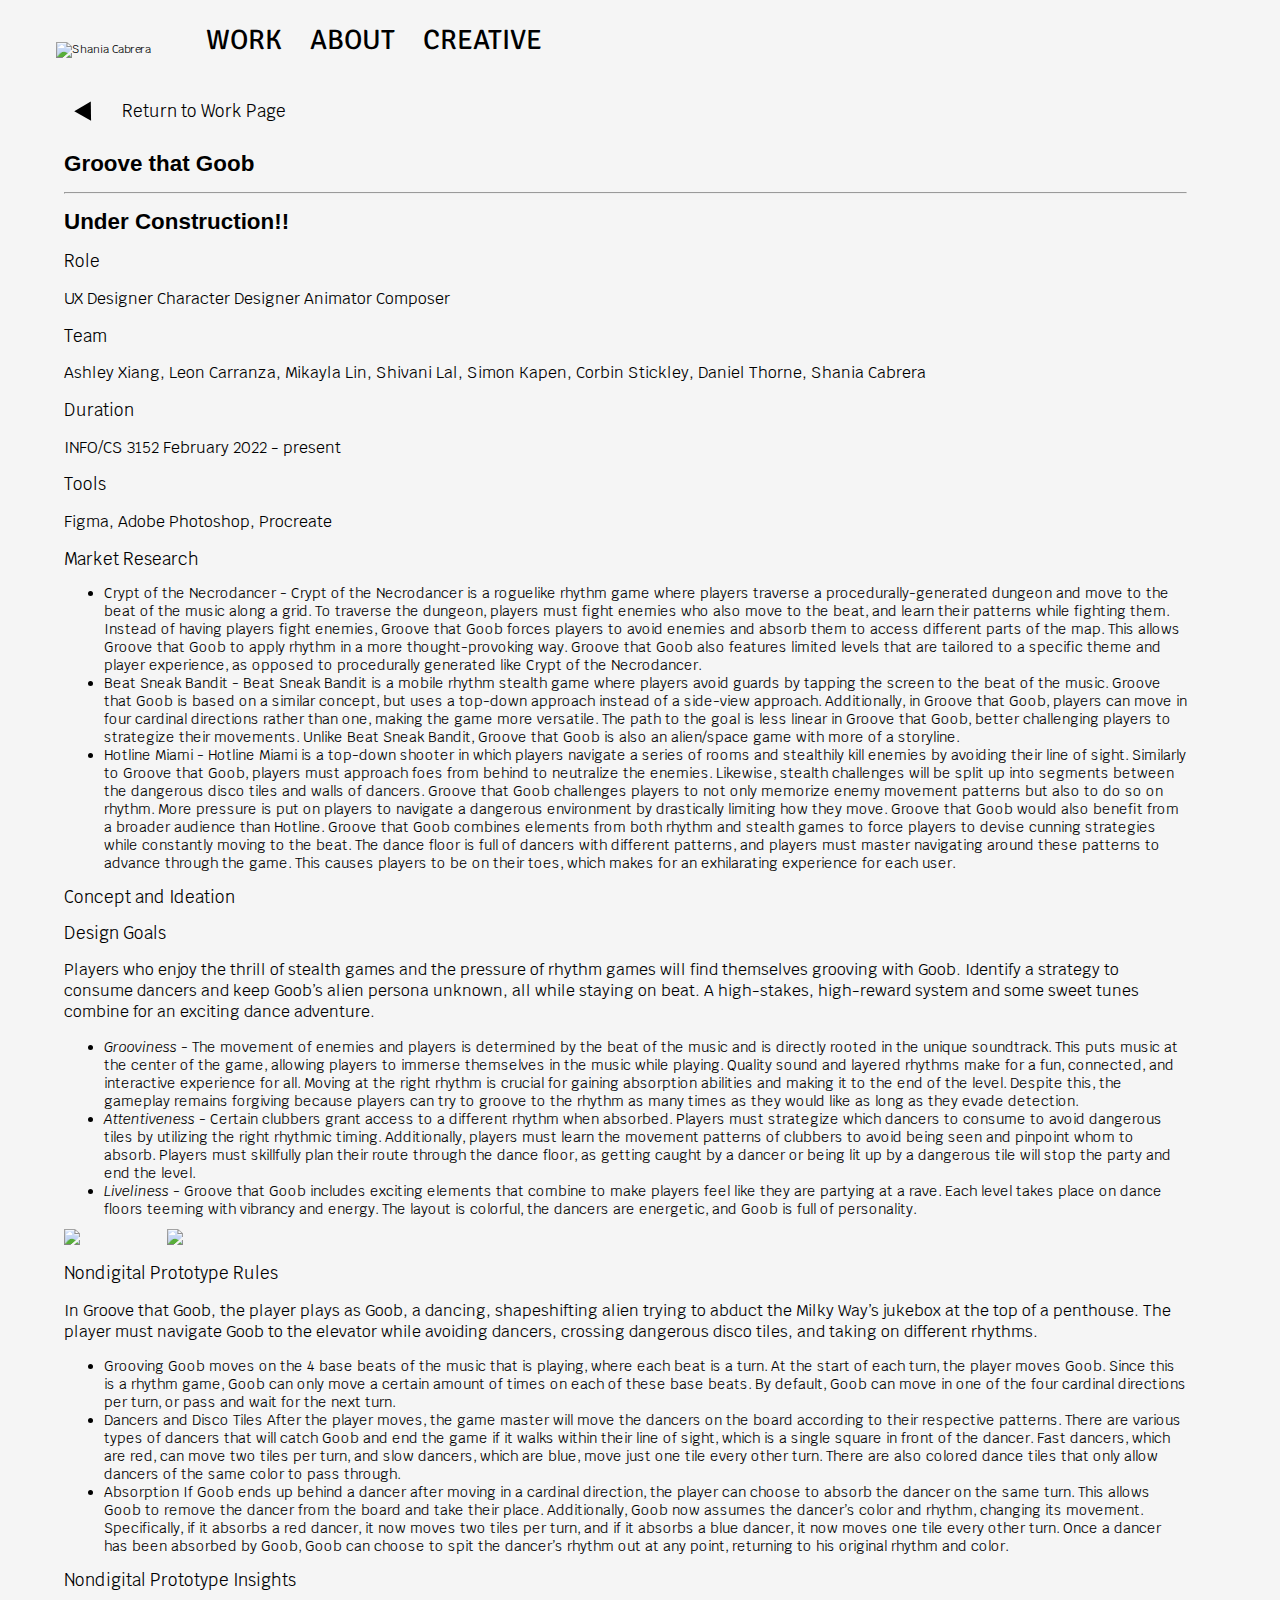
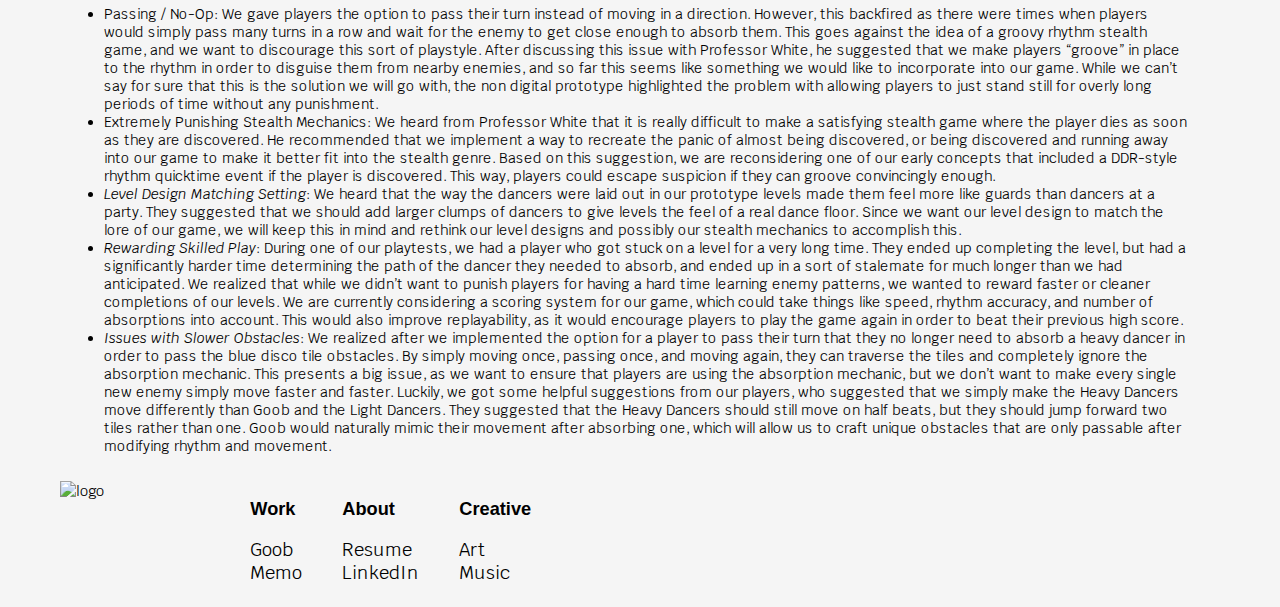
==== commit e7dca069: "Fixed desktop header and footer" ====
--- a/goob.html
+++ b/goob.html
@@ -11,14 +11,14 @@
 <body>
     <header class="row">
         <nav class="topNav">
-            <div class="logo">
-                <a href="index.html">
-                    <picture>
-                        <!-- Source: name.png by Shania Cabrera-->
-                        <img id="logo" src='public/images/name.png' alt="Shania Cabrera">
-                    </picture>
-                </a>
-            </div>
+            <!-- <div class="logo"> -->
+            <a href="index.html">
+                <picture>
+                    <!-- Source: name.png by Shania Cabrera-->
+                    <img id="logo" src='public/images/name.png' alt="Shania Cabrera">
+                </picture>
+            </a>
+            <!-- </div> -->
 
             <ul class="desktopNav">
                 <li><a class="menuLink" href="index.html#work">Work</a></li>
@@ -48,268 +48,271 @@
         </nav>
     </header>
 
-    <a href="index.html#work">
-        <div class="back-row">
-            <!-- Back Arrow SVG created by Shania Cabrera -->
-            <img id="back" src='public/images/back-arrow.svg' alt="back arrow">
-            <h2 id="return">Return to Work Page</h2>
+
+    <main>
+        <a href="index.html#work">
+            <div class="back-row">
+                <!-- Back Arrow SVG created by Shania Cabrera -->
+                <img id="back" src='public/images/back-arrow.svg' alt="back arrow">
+                <h2 id="return">Return to Work Page</h2>
+            </div>
+        </a>
+
+        <div class="ux-page">
+            <h1>Groove that Goob</h1>
+            <hr>
+            <h1>Under Construction!!</h1>
+
+            <h2>Role</h2>
+            <p>
+                UX Designer
+                Character Designer
+                Animator
+                Composer
+            </p>
+
+            <h2>Team</h2>
+            <p> Ashley Xiang, Leon Carranza,
+                Mikayla Lin, Shivani Lal,
+                Simon Kapen, Corbin Stickley,
+                Daniel Thorne, Shania Cabrera</p>
+
+            <h2>Duration</h2>
+            <p>INFO/CS 3152 February 2022 - present</p>
+
+            <h2>Tools</h2>
+            <p>Figma, Adobe Photoshop, Procreate</p>
+
+            <h2>Market Research</h2>
+            <ul>
+                <li>Crypt of the Necrodancer - Crypt of the Necrodancer is a roguelike rhythm game where
+                    players traverse a procedurally-generated dungeon and move to the beat of the music along a
+                    grid. To traverse the dungeon, players must fight enemies who also move to the beat, and learn
+                    their patterns while fighting them. Instead of having players fight enemies, Groove that Goob
+                    forces players to avoid enemies and absorb them to access different parts of the map. This
+                    allows Groove that Goob to apply rhythm in a more thought-provoking way. Groove that Goob
+                    also features limited levels that are tailored to a specific theme and player experience, as
+                    opposed to procedurally generated like Crypt of the Necrodancer.
+                </li>
+
+                <li>
+                    Beat Sneak Bandit - Beat Sneak Bandit is a mobile rhythm stealth game where players avoid
+                    guards by tapping the screen to the beat of the music. Groove that Goob is based on a similar
+                    concept, but uses a top-down approach instead of a side-view approach. Additionally, in Groove
+                    that Goob, players can move in four cardinal directions rather than one, making the game more
+                    versatile. The path to the goal is less linear in Groove that Goob, better challenging players to
+                    strategize their movements. Unlike Beat Sneak Bandit, Groove that Goob is also an alien/space
+                    game with more of a storyline.</li>
+
+                <li>
+                    Hotline Miami - Hotline Miami is a top-down shooter in which players navigate a series of
+                    rooms and stealthily kill enemies by avoiding their line of sight. Similarly to Groove that Goob,
+                    players must approach foes from behind to neutralize the enemies. Likewise, stealth challenges
+                    will be split up into segments between the dangerous disco tiles and walls of dancers. Groove
+                    that Goob challenges players to not only memorize enemy movement patterns but also to do so
+                    on rhythm. More pressure is put on players to navigate a dangerous environment by drastically
+                    limiting how they move. Groove that Goob would also benefit from a broader audience than
+                    Hotline. Groove that Goob combines elements from both rhythm and stealth games to force
+                    players to devise cunning strategies while constantly moving to the beat. The dance floor is full
+                    of dancers with different patterns, and players must master navigating around these patterns to
+                    advance through the game. This causes players to be on their toes, which makes for an
+                    exhilarating experience for each user.
+                </li>
+            </ul>
+
+            <h2>Concept and Ideation</h2>
+
+            <h2>Design Goals</h2>
+            <p>Players who enjoy the thrill of stealth games and the pressure of rhythm games will find
+                themselves grooving with Goob. Identify a strategy to consume dancers and keep Goob’s alien
+                persona unknown, all while staying on beat. A high-stakes, high-reward system and some sweet
+                tunes combine for an exciting dance adventure.</p>
+            <ul>
+                <li><em>Grooviness</em> - The movement of enemies and players is determined by the beat of the music
+                    and is directly rooted in the unique soundtrack. This puts music at the center of the game,
+                    allowing players to immerse themselves in the music while playing. Quality sound and layered
+                    rhythms make for a fun, connected, and interactive experience for all. Moving at the right rhythm
+                    is crucial for gaining absorption abilities and making it to the end of the level. Despite this, the
+                    gameplay remains forgiving because players can try to groove to the rhythm as many times as they
+                    would like as long as they evade detection.</li>
+                <li><em>Attentiveness</em> - Certain clubbers grant access to a different rhythm when absorbed. Players
+                    must strategize which dancers to consume to avoid dangerous tiles by utilizing the right
+                    rhythmic timing. Additionally, players must learn the movement patterns of clubbers to avoid
+                    being seen and pinpoint whom to absorb. Players must skillfully plan their route through the
+                    dance floor, as getting caught by a dancer or being lit up by a dangerous tile will stop the party
+                    and end the level.</li>
+                <li><em>Liveliness</em> - Groove that Goob includes exciting elements that combine to make players feel
+                    like they are partying at a rave. Each level takes place on dance floors teeming with vibrancy
+                    and energy. The layout is colorful, the dancers are energetic, and Goob is full of personality.</li>
+            </ul>
+
+            <img class="card-img" src="public/images/goob/goob-paper.JPG">
+            <img class="card-img" src="public/images/goob/playtest.jpg">
+            <h2>Nondigital Prototype Rules</h2>
+            <p>In Groove that Goob, the player plays as Goob, a dancing, shapeshifting alien trying to abduct the Milky
+                Way’s jukebox at the top of a penthouse. The player must navigate Goob to the elevator while avoiding
+                dancers,
+                crossing dangerous disco tiles, and taking on different rhythms.</p>
+            <ul>
+                <li>
+                    Grooving
+                    Goob moves on the 4 base beats of the music that is playing, where each beat is a turn. At the start
+                    of each
+                    turn, the player moves Goob. Since this is a rhythm game, Goob can only move a certain amount of
+                    times on
+                    each
+                    of these base beats. By default, Goob can move in one of the four cardinal directions per turn, or
+                    pass and
+                    wait
+                    for the next turn.
+                </li>
+
+                <li>
+                    Dancers and Disco Tiles
+                    After the player moves, the game master will move the dancers on the board according to their
+                    respective
+                    patterns. There are various types of dancers that will catch Goob and end the game if it walks
+                    within their
+                    line
+                    of sight, which is a single square in front of the dancer. Fast dancers, which are red, can move two
+                    tiles
+                    per
+                    turn, and slow dancers, which are blue, move just one tile every other turn. There are also colored
+                    dance
+                    tiles
+                    that only allow dancers of the same color to pass through.
+                </li>
+
+                <li>
+                    Absorption
+                    If Goob ends up behind a dancer after moving in a cardinal direction, the player can choose to
+                    absorb the
+                    dancer
+                    on the same turn. This allows Goob to remove the dancer from the board and take their place.
+                    Additionally,
+                    Goob
+                    now assumes the dancer’s color and rhythm, changing its movement. Specifically, if it absorbs a red
+                    dancer,
+                    it
+                    now moves two tiles per turn, and if it absorbs a blue dancer, it now moves one tile every other
+                    turn. Once
+                    a
+                    dancer has been absorbed by Goob, Goob can choose to spit the dancer’s rhythm out at any point,
+                    returning to
+                    his
+                    original rhythm and color.
+                </li>
+            </ul>
+
+
+            <h2>Nondigital Prototype Insights</h2>
+            <ul>
+                <li>Passing / No-Op: We gave players the option to pass their turn instead of moving in a direction.
+                    However,
+                    this
+                    backfired as there were times when players would simply pass many turns in a row and wait for the
+                    enemy to
+                    get close
+                    enough to absorb them. This goes against the idea of a groovy rhythm stealth game, and we want to
+                    discourage
+                    this
+                    sort of playstyle. After discussing this issue with Professor White, he suggested that we make
+                    players
+                    “groove” in
+                    place to the rhythm in order to disguise them from nearby enemies, and so far this seems like
+                    something we
+                    would
+                    like to incorporate into our game. While we can’t say for sure that this is the solution we will go
+                    with,
+                    the non
+                    digital prototype highlighted the problem with allowing players to just stand still for overly long
+                    periods
+                    of time
+                    without any punishment.</li>
+
+                <li>Extremely Punishing Stealth Mechanics: We heard from Professor White that it is really difficult to
+                    make a
+                    satisfying stealth game where the player dies as soon as they are discovered. He recommended that we
+                    implement a way
+                    to recreate the panic of almost being discovered, or being discovered and running away into our game
+                    to make
+                    it
+                    better fit into the stealth genre. Based on this suggestion, we are reconsidering one of our early
+                    concepts
+                    that
+                    included a DDR-style rhythm quicktime event if the player is discovered. This way, players could
+                    escape
+                    suspicion if
+                    they can groove convincingly enough.
+                </li>
+
+                <li>
+                    <em>Level Design Matching Setting</em>: We heard that the way the dancers were laid out in our
+                    prototype
+                    levels made
+                    them feel more like guards than dancers at a party. They suggested that we should add larger clumps
+                    of
+                    dancers to
+                    give levels the feel of a real dance floor. Since we want our level design to match the lore of our
+                    game, we
+                    will
+                    keep this in mind and rethink our level designs and possibly our stealth mechanics to accomplish
+                    this.
+                </li>
+                <li>
+                    <em>Rewarding Skilled Play</em>: During one of our playtests, we had a player who got stuck on a
+                    level for a
+                    very
+                    long time. They ended up completing the level, but had a significantly harder time determining the
+                    path of
+                    the dancer
+                    they needed to absorb, and ended up in a sort of stalemate for much longer than we had anticipated.
+                    We
+                    realized
+                    that while we didn’t want to punish players for having a hard time learning enemy patterns, we
+                    wanted to
+                    reward
+                    faster or cleaner completions of our levels. We are currently considering a scoring system for our
+                    game,
+                    which could
+                    take things like speed, rhythm accuracy, and number of absorptions into account. This would also
+                    improve
+                    replayability, as it would encourage players to play the game again in order to beat their previous
+                    high
+                    score.
+                </li>
+
+                <li>
+                    <em>Issues with Slower Obstacles</em>: We realized after we implemented the option for a player to
+                    pass
+                    their turn
+                    that they no longer need to absorb a heavy dancer in order to pass the blue disco tile obstacles. By
+                    simply
+                    moving
+                    once, passing once, and moving again, they can traverse the tiles and completely ignore the
+                    absorption
+                    mechanic.
+                    This presents a big issue, as we want to ensure that players are using the absorption mechanic, but
+                    we don’t
+                    want
+                    to make
+                    every single new enemy simply move faster and faster. Luckily, we got some helpful suggestions from
+                    our
+                    players, who
+                    suggested that we simply make the Heavy Dancers move differently than Goob and the Light Dancers.
+                    They
+                    suggested
+                    that the Heavy Dancers should still move on half beats, but they should jump forward two tiles
+                    rather than
+                    one. Goob
+                    would naturally mimic their movement after absorbing one, which will allow us to craft unique
+                    obstacles that
+                    are
+                    only passable after modifying rhythm and movement.
+                </li>
+            </ul>
         </div>
-    </a>
-
-    <div class="ux-page">
-        <h1>Groove that Goob</h1>
-        <hr>
-        <h1>Under Construction!!</h1>
-
-        <h2>Role</h2>
-        <p>
-            UX Designer
-            Character Designer
-            Animator
-            Composer
-        </p>
-
-        <h2>Team</h2>
-        <p> Ashley Xiang, Leon Carranza,
-            Mikayla Lin, Shivani Lal,
-            Simon Kapen, Corbin Stickley,
-            Daniel Thorne, Shania Cabrera</p>
-
-        <h2>Duration</h2>
-        <p>INFO/CS 3152 February 2022 - present</p>
-
-        <h2>Tools</h2>
-        <p>Figma, Adobe Photoshop, Procreate</p>
-
-        <h2>Market Research</h2>
-        <ul>
-            <li>Crypt of the Necrodancer - Crypt of the Necrodancer is a roguelike rhythm game where
-                players traverse a procedurally-generated dungeon and move to the beat of the music along a
-                grid. To traverse the dungeon, players must fight enemies who also move to the beat, and learn
-                their patterns while fighting them. Instead of having players fight enemies, Groove that Goob
-                forces players to avoid enemies and absorb them to access different parts of the map. This
-                allows Groove that Goob to apply rhythm in a more thought-provoking way. Groove that Goob
-                also features limited levels that are tailored to a specific theme and player experience, as
-                opposed to procedurally generated like Crypt of the Necrodancer.
-            </li>
-
-            <li>
-                Beat Sneak Bandit - Beat Sneak Bandit is a mobile rhythm stealth game where players avoid
-                guards by tapping the screen to the beat of the music. Groove that Goob is based on a similar
-                concept, but uses a top-down approach instead of a side-view approach. Additionally, in Groove
-                that Goob, players can move in four cardinal directions rather than one, making the game more
-                versatile. The path to the goal is less linear in Groove that Goob, better challenging players to
-                strategize their movements. Unlike Beat Sneak Bandit, Groove that Goob is also an alien/space
-                game with more of a storyline.</li>
-
-            <li>
-                Hotline Miami - Hotline Miami is a top-down shooter in which players navigate a series of
-                rooms and stealthily kill enemies by avoiding their line of sight. Similarly to Groove that Goob,
-                players must approach foes from behind to neutralize the enemies. Likewise, stealth challenges
-                will be split up into segments between the dangerous disco tiles and walls of dancers. Groove
-                that Goob challenges players to not only memorize enemy movement patterns but also to do so
-                on rhythm. More pressure is put on players to navigate a dangerous environment by drastically
-                limiting how they move. Groove that Goob would also benefit from a broader audience than
-                Hotline. Groove that Goob combines elements from both rhythm and stealth games to force
-                players to devise cunning strategies while constantly moving to the beat. The dance floor is full
-                of dancers with different patterns, and players must master navigating around these patterns to
-                advance through the game. This causes players to be on their toes, which makes for an
-                exhilarating experience for each user.
-            </li>
-        </ul>
-
-        <h2>Concept and Ideation</h2>
-
-        <h2>Design Goals</h2>
-        <p>Players who enjoy the thrill of stealth games and the pressure of rhythm games will find
-            themselves grooving with Goob. Identify a strategy to consume dancers and keep Goob’s alien
-            persona unknown, all while staying on beat. A high-stakes, high-reward system and some sweet
-            tunes combine for an exciting dance adventure.</p>
-        <ul>
-            <li><em>Grooviness</em> - The movement of enemies and players is determined by the beat of the music
-                and is directly rooted in the unique soundtrack. This puts music at the center of the game,
-                allowing players to immerse themselves in the music while playing. Quality sound and layered
-                rhythms make for a fun, connected, and interactive experience for all. Moving at the right rhythm
-                is crucial for gaining absorption abilities and making it to the end of the level. Despite this, the
-                gameplay remains forgiving because players can try to groove to the rhythm as many times as they
-                would like as long as they evade detection.</li>
-            <li><em>Attentiveness</em> - Certain clubbers grant access to a different rhythm when absorbed. Players
-                must strategize which dancers to consume to avoid dangerous tiles by utilizing the right
-                rhythmic timing. Additionally, players must learn the movement patterns of clubbers to avoid
-                being seen and pinpoint whom to absorb. Players must skillfully plan their route through the
-                dance floor, as getting caught by a dancer or being lit up by a dangerous tile will stop the party
-                and end the level.</li>
-            <li><em>Liveliness</em> - Groove that Goob includes exciting elements that combine to make players feel
-                like they are partying at a rave. Each level takes place on dance floors teeming with vibrancy
-                and energy. The layout is colorful, the dancers are energetic, and Goob is full of personality.</li>
-        </ul>
-
-        <img class="card-img" src="public/images/goob/goob-paper.JPG">
-        <img class="card-img" src="public/images/goob/playtest.jpg">
-        <h2>Nondigital Prototype Rules</h2>
-        <p>In Groove that Goob, the player plays as Goob, a dancing, shapeshifting alien trying to abduct the Milky
-            Way’s jukebox at the top of a penthouse. The player must navigate Goob to the elevator while avoiding
-            dancers,
-            crossing dangerous disco tiles, and taking on different rhythms.</p>
-        <ul>
-            <li>
-                Grooving
-                Goob moves on the 4 base beats of the music that is playing, where each beat is a turn. At the start
-                of each
-                turn, the player moves Goob. Since this is a rhythm game, Goob can only move a certain amount of
-                times on
-                each
-                of these base beats. By default, Goob can move in one of the four cardinal directions per turn, or
-                pass and
-                wait
-                for the next turn.
-            </li>
-
-            <li>
-                Dancers and Disco Tiles
-                After the player moves, the game master will move the dancers on the board according to their
-                respective
-                patterns. There are various types of dancers that will catch Goob and end the game if it walks
-                within their
-                line
-                of sight, which is a single square in front of the dancer. Fast dancers, which are red, can move two
-                tiles
-                per
-                turn, and slow dancers, which are blue, move just one tile every other turn. There are also colored
-                dance
-                tiles
-                that only allow dancers of the same color to pass through.
-            </li>
-
-            <li>
-                Absorption
-                If Goob ends up behind a dancer after moving in a cardinal direction, the player can choose to
-                absorb the
-                dancer
-                on the same turn. This allows Goob to remove the dancer from the board and take their place.
-                Additionally,
-                Goob
-                now assumes the dancer’s color and rhythm, changing its movement. Specifically, if it absorbs a red
-                dancer,
-                it
-                now moves two tiles per turn, and if it absorbs a blue dancer, it now moves one tile every other
-                turn. Once
-                a
-                dancer has been absorbed by Goob, Goob can choose to spit the dancer’s rhythm out at any point,
-                returning to
-                his
-                original rhythm and color.
-            </li>
-        </ul>
-
-
-        <h2>Nondigital Prototype Insights</h2>
-        <ul>
-            <li>Passing / No-Op: We gave players the option to pass their turn instead of moving in a direction.
-                However,
-                this
-                backfired as there were times when players would simply pass many turns in a row and wait for the
-                enemy to
-                get close
-                enough to absorb them. This goes against the idea of a groovy rhythm stealth game, and we want to
-                discourage
-                this
-                sort of playstyle. After discussing this issue with Professor White, he suggested that we make
-                players
-                “groove” in
-                place to the rhythm in order to disguise them from nearby enemies, and so far this seems like
-                something we
-                would
-                like to incorporate into our game. While we can’t say for sure that this is the solution we will go
-                with,
-                the non
-                digital prototype highlighted the problem with allowing players to just stand still for overly long
-                periods
-                of time
-                without any punishment.</li>
-
-            <li>Extremely Punishing Stealth Mechanics: We heard from Professor White that it is really difficult to
-                make a
-                satisfying stealth game where the player dies as soon as they are discovered. He recommended that we
-                implement a way
-                to recreate the panic of almost being discovered, or being discovered and running away into our game
-                to make
-                it
-                better fit into the stealth genre. Based on this suggestion, we are reconsidering one of our early
-                concepts
-                that
-                included a DDR-style rhythm quicktime event if the player is discovered. This way, players could
-                escape
-                suspicion if
-                they can groove convincingly enough.
-            </li>
-
-            <li>
-                <em>Level Design Matching Setting</em>: We heard that the way the dancers were laid out in our
-                prototype
-                levels made
-                them feel more like guards than dancers at a party. They suggested that we should add larger clumps
-                of
-                dancers to
-                give levels the feel of a real dance floor. Since we want our level design to match the lore of our
-                game, we
-                will
-                keep this in mind and rethink our level designs and possibly our stealth mechanics to accomplish
-                this.
-            </li>
-            <li>
-                <em>Rewarding Skilled Play</em>: During one of our playtests, we had a player who got stuck on a
-                level for a
-                very
-                long time. They ended up completing the level, but had a significantly harder time determining the
-                path of
-                the dancer
-                they needed to absorb, and ended up in a sort of stalemate for much longer than we had anticipated.
-                We
-                realized
-                that while we didn’t want to punish players for having a hard time learning enemy patterns, we
-                wanted to
-                reward
-                faster or cleaner completions of our levels. We are currently considering a scoring system for our
-                game,
-                which could
-                take things like speed, rhythm accuracy, and number of absorptions into account. This would also
-                improve
-                replayability, as it would encourage players to play the game again in order to beat their previous
-                high
-                score.
-            </li>
-
-            <li>
-                <em>Issues with Slower Obstacles</em>: We realized after we implemented the option for a player to
-                pass
-                their turn
-                that they no longer need to absorb a heavy dancer in order to pass the blue disco tile obstacles. By
-                simply
-                moving
-                once, passing once, and moving again, they can traverse the tiles and completely ignore the
-                absorption
-                mechanic.
-                This presents a big issue, as we want to ensure that players are using the absorption mechanic, but
-                we don’t
-                want
-                to make
-                every single new enemy simply move faster and faster. Luckily, we got some helpful suggestions from
-                our
-                players, who
-                suggested that we simply make the Heavy Dancers move differently than Goob and the Light Dancers.
-                They
-                suggested
-                that the Heavy Dancers should still move on half beats, but they should jump forward two tiles
-                rather than
-                one. Goob
-                would naturally mimic their movement after absorbing one, which will allow us to craft unique
-                obstacles that
-                are
-                only passable after modifying rhythm and movement.
-            </li>
-        </ul>
-    </div>
+    </main>
 
 
     <!-- Footer -->
--- a/public/styles/site.css
+++ b/public/styles/site.css
@@ -1,29 +1,70 @@
-/* COLOR PALETTE
-    Light Theme:  whitesmoke
-    Dark Theme:  #212529
-    Green Accent: #B1F700
-*/
-
 @import url('https://fonts.googleapis.com/css2?family=Chivo:ital,wght@0,100;0,200;0,500;0,700;0,900;1,100&family=Krub:wght@200&family=Signika:wght@300;600&display=swap');
 
+:root {
+    --light-theme: whitesmoke;
+    --dark-theme: #181a1d;
+    --green-accent: #B1F700;
+}
+
 html {
-    background-color: whitesmoke;
+    background-color: var(--light-theme);
     font: normal 0.7em 'Krub', Helvetica, Arial, sans-serif;
     scroll-behavior: smooth;
     margin: 0 0 0 0;
+    transition: background-color 0.3s;
+}
+
+html.dark-mode {
+    background-color: var(--dark-theme);
+    color: white;
+}
+
+/* Header and Footer Styles */
+header,
+footer {
+    background-color: var(--light-theme);
+    color: black;
+    transition: background-color 0.3s, color 0.3s;
+}
+
+html.dark-mode header,
+html.dark-mode footer {
+    background-color: var(--dark-theme);
+    color: white;
 }
 
 h1 {
-    font: bolder 2em 'Signika', sans-serif;
+    font: bolder 2em 'Poppins', sans-serif;
 }
 
 h2 {
     font-weight: 400;
+}
+
+h3 {
+    font-family: 'Poppins', sans-serif;
+    font-size: 1.25em;
 }
 
 a {
     text-decoration: none;
     color: inherit;
+}
+
+p {
+    font-size: 1.40em;
+}
+
+.underline {
+    text-decoration: underline;
+    text-decoration-color: #B1F700;
+    text-decoration-thickness: 3px;
+}
+
+footer a:hover {
+    text-decoration: underline;
+    text-decoration-color: #B1F700;
+    text-decoration-thickness: 4px;
 }
 
 ul li {
@@ -159,12 +200,12 @@
 
 /* Welcome*/
 #intro {
-    margin-top: 5em;
+    padding-top: 7em;
 }
 
 #work {
-    margin-top: 10%;
-    margin-left: 10%;
+    margin-top: 3em;
+    margin-left: 1.6em;
 }
 
 #hello {
@@ -178,10 +219,10 @@
 }
 
 #welcome-pic {
-    width: 40%;
+    width: 50%;
     height: auto;
     transform: rotate(7deg);
-    margin-top: 1em;
+    margin-top: 3em;
     box-shadow: 0 0 10px rgba(0, 0, 0, 0.3);
     /* center */
     display: block;
@@ -200,7 +241,8 @@
     max-width: 1120px;
     height: auto;
     transition: transform 0.3s;
-    margin-bottom: 1em;
+    /* margin-top: 3em; */
+    margin-bottom: 3.5em;
 }
 
 .card:hover {
@@ -235,7 +277,7 @@
     flex-direction: row;
     height: 50px;
     -ms-flex-align: start;
-    margin-top: 10%;
+    margin-top: 7em;
 }
 
 .back-row:hover {
@@ -244,27 +286,18 @@
 
 #back {
     transform: scale(0.4);
-    padding: 0;
-    margin-top: 0.5%;
+    /* margin-top: 0.5%; */
 }
 
 .medal {
     margin-right: 1.5em;
 }
 
-.mobile-role{
+.mobile-role {
     margin-left: 3.5em;
 }
 
 /* Footer */
-footer {
-    position: absolute;
-    display: flex;
-    justify-content: center;
-    max-width: 300px;
-    margin-left: 5%;
-}
-
 footer ul {
     list-style-type: none;
     text-decoration: none;
@@ -273,7 +306,6 @@
 #footer-logo {
     width: 10em;
     height: auto;
-    margin-right: -10px;
 }
 
 .hidden {
@@ -356,17 +388,15 @@
         display: none;
     }
 
-    /* .mobile-row {
-        width: 400px;
-        margin-left: -20%;
-        scale: .9;
-    }
-
-    .mobile-card {
-        max-width: 300px;
-        margin-left: auto;
-        margin-right: auto;
-    } */
+    footer {
+        font-size: 80%;
+    }
+}
+
+@media (min-width: 590px) {
+    footer {
+        font-size: 100%;
+    }
 }
 
 /* ----- Wide Display (desktop) ----- */
@@ -408,15 +438,15 @@
     }
 
     header {
-        margin-bottom: 5em;
+        margin-bottom: 2em;
     }
 
     .topNav {
         background-color: whitesmoke;
-        padding-top: 2%;
-        padding-bottom: 0.5%;
-        padding-left: 1.5%;
-        padding-right: 2%;
+        padding-top: 2em;
+        padding-bottom: 2em;
+        padding-left: 5em;
+        width: 90%;
     }
 
     .ham,
@@ -436,8 +466,8 @@
     }
 
     html {
-        font-size: .8em;
-        margin-left: 7%;
+        /* font-size: .8em; */
+        padding-left: 5em;
     }
 
     .desktopNav {
@@ -451,29 +481,8 @@
         font-size: 1.25em;
     }
 
-    #logo {
-        max-width: 35%;
-        height: auto;
-    }
-
-    #welcome-pic {
-        margin-top: 10%;
-        margin-left: 10%;
-        min-width: 270px;
-        height: auto;
-    }
-
-    #intro {
-        margin-top: 2em;
-    }
-
-    #work {
-        margin-top: 4%;
-        margin-left: 3%;
-    }
-
     #back {
-        margin-left: -5%;
+        margin-left: -5em;
     }
 
     #return {
@@ -491,7 +500,8 @@
 
     footer {
         min-width: 600px;
-        margin-left: -100px;
-        transform: scale(1.25);
-    }
+        font-size: 130%;
+        margin-left: -3em;
+    }
+
 }